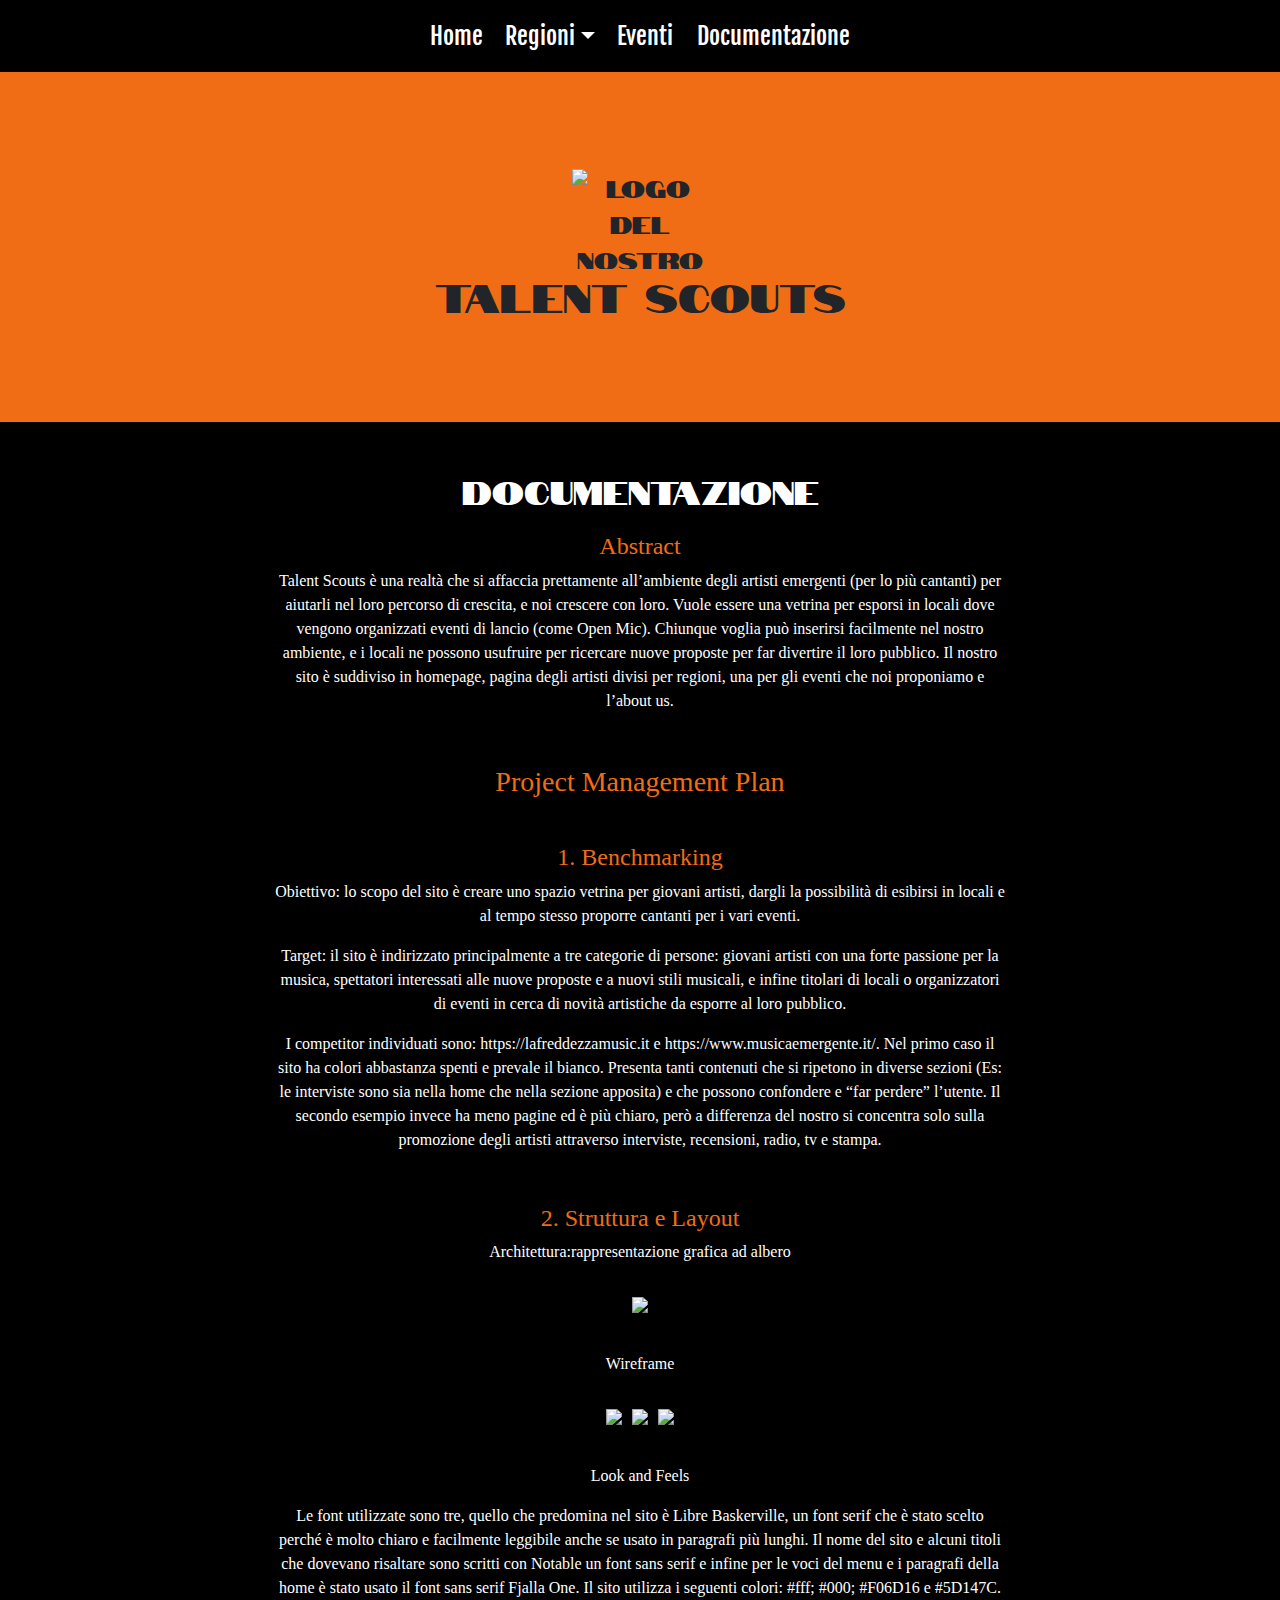
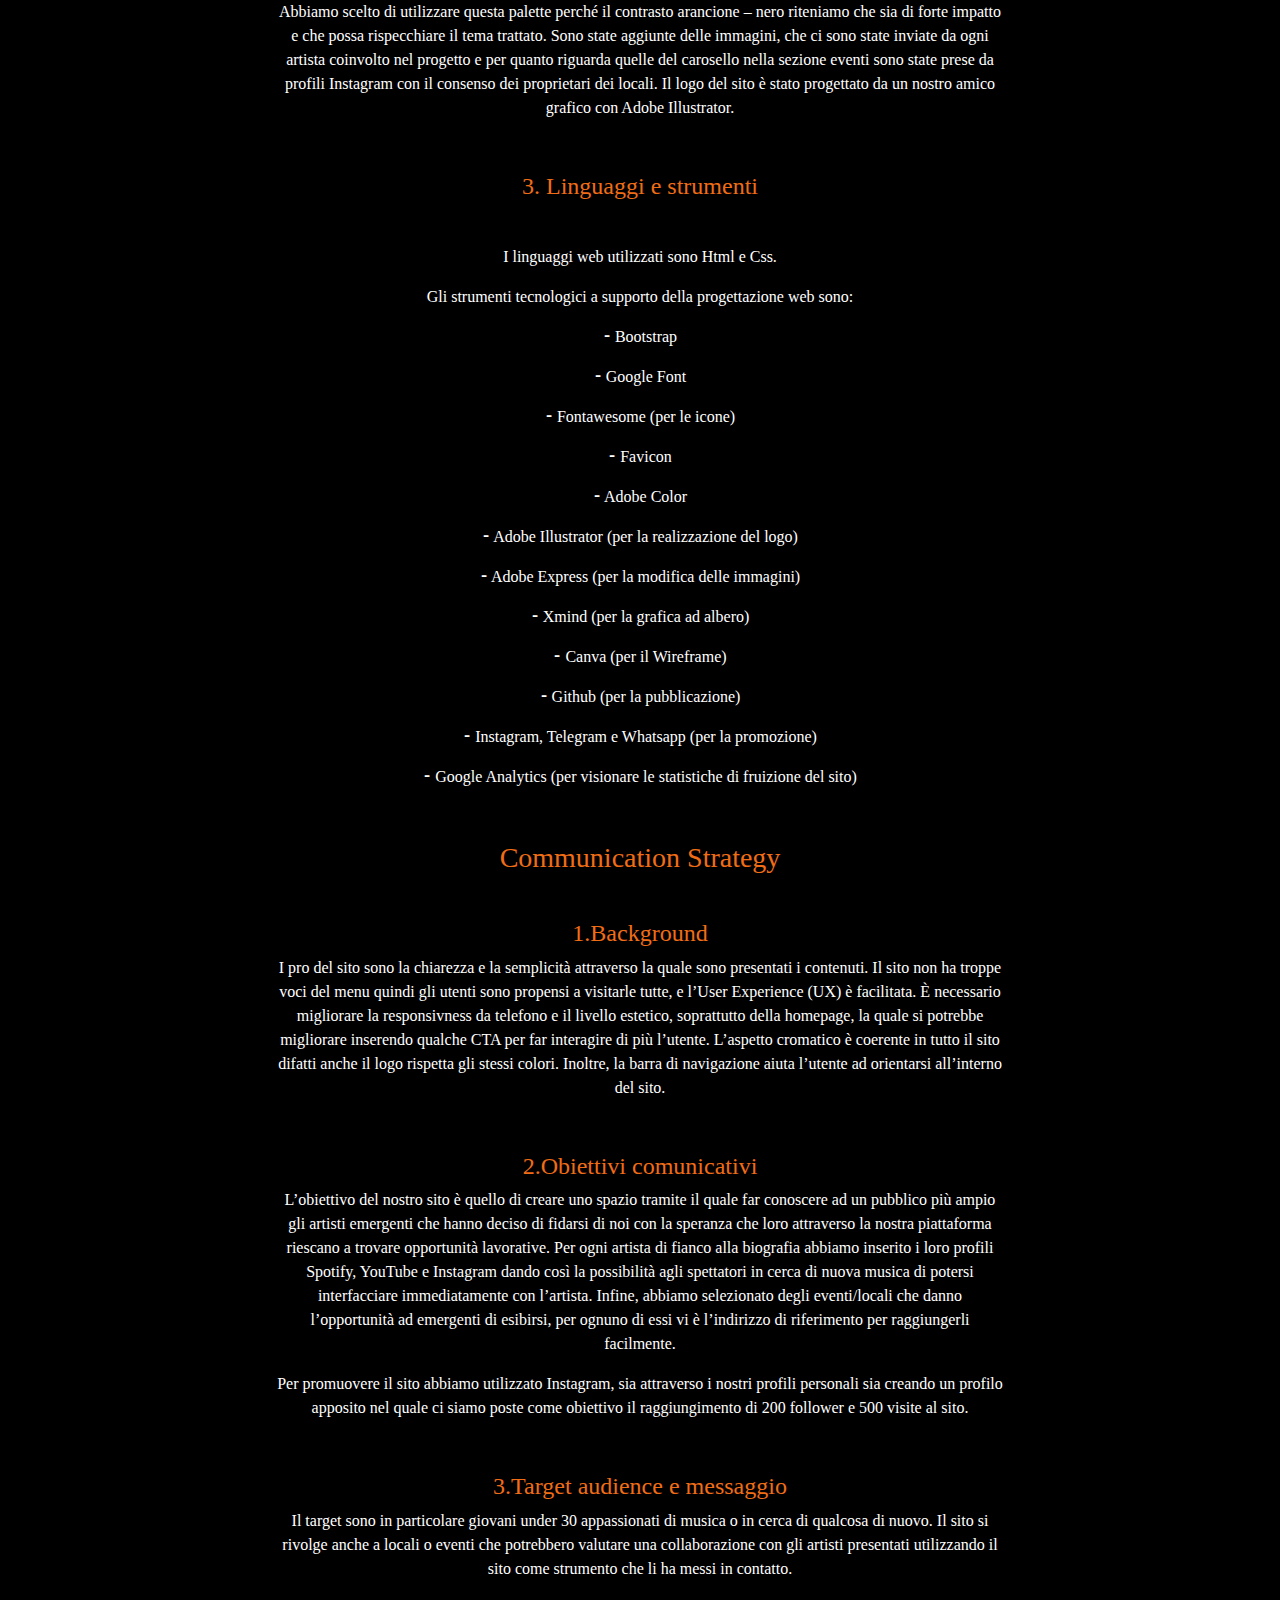
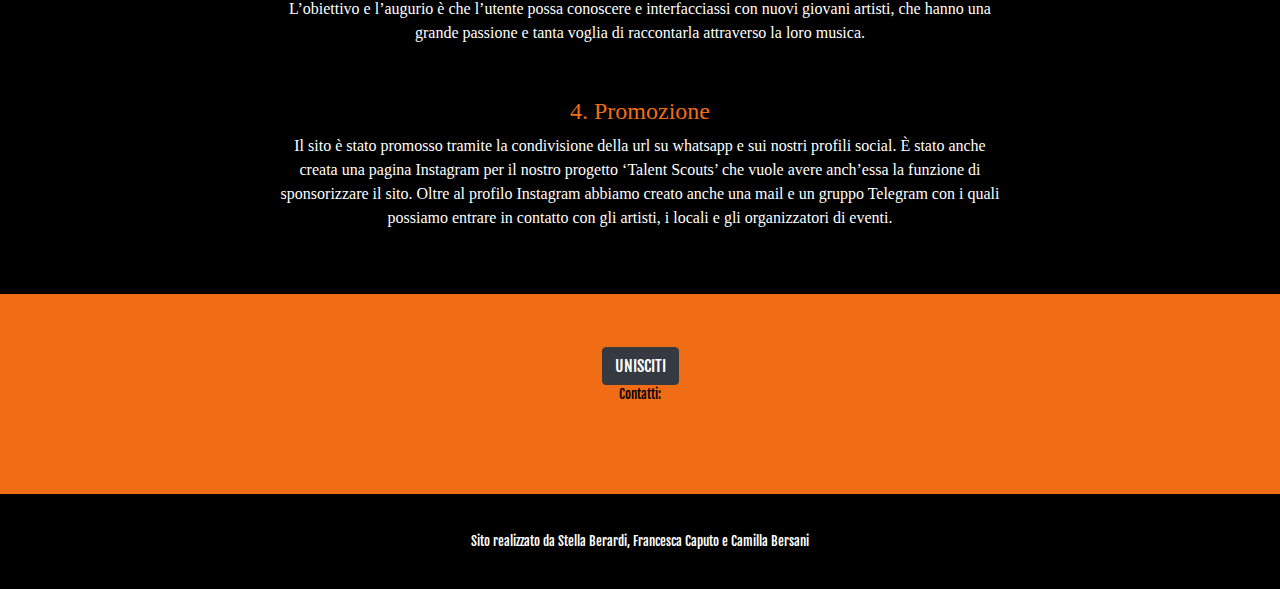
==== aboutus.html @ 68fd79ca "Update aboutus.html" ====
<!DOCTYPE html>
<html>
    <head>
      <link rel="icon" href="imgs/favicon.ico.png" />
      <title>Talent Scouts</title>
      <meta charset="utf-8"> 
      <meta name="viewport" content="width=device-width, initial-scale=1, shrink-to-fit=no">
      <!-- Css -->
      <!-- Bootstrap CSS -->
      <link rel="stylesheet" href="https://stackpath.bootstrapcdn.com/bootstrap/4.3.1/css/bootstrap.min.css">
      <link rel="stylesheet" href=" ">
      <link rel="stylesheet" href="css/style.css">
      <!-- Fonts -->
      <link rel="preconnect" href="https://fonts.googleapis.com">
      <link rel="preconnect" href="https://fonts.gstatic.com" crossorigin>
      <link href="https://fonts.googleapis.com/css2?family=Notable&family=Roboto:ital,wght@1,300&display=swap" rel="stylesheet">
      <link rel="preconnect" href="https://fonts.googleapis.com">
      <link rel="preconnect" href="https://fonts.gstatic.com" crossorigin>
      <link href="https://fonts.googleapis.com/css2?family=Fjalla+One&family=Josefin+Sans&family=Roboto:ital,wght@1,300&display=swap" rel="stylesheet">
      <!-- Script -->
      <!-- jQuery first, then Popper.js, then Bootstrap JS -->
      <script src="https://code.jquery.com/jquery-3.3.1.slim.min.js"></script>
      <script src="https://cdnjs.cloudflare.com/ajax/libs/popper.js/1.14.7/umd/popper.min.js"></script>
      <script src="https://stackpath.bootstrapcdn.com/bootstrap/4.3.1/js/bootstrap.min.js"></script>
      <script src="https://kit.fontawesome.com/67dd6bf9c8.js" crossorigin="anonymous"></script> 
      <!-- Google tag (gtag.js) -->
      <script async src="https://www.googletagmanager.com/gtag/js?id=G-CB4ZQS1PWG"></script>
      <script>
      window.dataLayer = window.dataLayer || [];
      function gtag(){dataLayer.push(arguments);}
      gtag('js', new Date());
      gtag('config', 'G-CB4ZQS1PWG');
      </script>
    </head>

    <body>
                
            <nav class="navbar navbar-expand-lg navbar-dark">
                <button class="navbar-toggler" type="button" data-toggle="collapse" data-target="#navbarSupportedContent" aria-controls="navbarSupportedContent" aria-expanded="false" aria-label="Toggle navigation">
                    <span class="navbar-toggler-icon"></span>
                </button>                            
                <div class="collapse navbar-collapse" id="navbarSupportedContent">
                    <ul class="navbar-nav justify-content-center">
                        <li><a class="whitelink nounderline" href="index.html">Home</a></li>
                        <li class="nav-item dropdown">
                            <a class="nav-link dropdown-toggle whitelink nounderline" href="#" id="navbarDropdown" role="button" data-toggle="dropdown" aria-haspopup="true" aria-expanded="false">Regioni</a>
                            <div class="dropdown-menu custom-dropdown" aria-labelledby="navbarDropdown">
                                <a class="dropdown-item whitelink nounderline" href="trentino.html">Trentino</a>
                                <a class="dropdown-item whitelink nounderline" href="veneto.html">Veneto</a>
                                <a class="dropdown-item whitelink nounderline" href="lombardia.html">Lombardia</a>
                                <a class="dropdown-item whitelink nounderline" href="emiliaromagna.html">Emilia Romagna</a>
                            </div>
                        </li>
                        <li><a class="whitelink nounderline" href="eventi.html">Eventi</a></li>
                        <li><a class="whitelink nounderline" href="aboutus.html">Documentazione</a></li>
                    </ul>
                    </div>
            </nav><!-- /fine menu navigazione-->
            
            <header>
            <div class="container">
                <div class="row d-flex justify-content-center">
                    <div class="col-md-6">
                        <div class="logo">
                            <img id="logo" class="img-fluid" src="imgs/logo.png" alt="logo del nostro sito">
                            <h1>Talent Scouts</h1>
                            <div class="stereo-buttons">
                                <i class="fa-solid fa-backward-step"></i>
                                <i class="fa-solid fa-play"></i>
                                <i class="fa-solid fa-forward-step"></i>
                            </div>
                        </div>     
                    </div>
                </div>
            </div>
            
        </header>
  
        <div class="container mt-5">
          <div class="row">
            <div class="col-md-12 regione">
              <h2 class="text-center">DOCUMENTAZIONE</h2>
            </div>
          </div>
        </div>

        <section class="mt-3 mb-5">
            <div class="container">
                <div class="row justify-content-center">
                    <div class="col-md-8">
                        <div class="content-text">
                        <h4>Abstract</h4>
                        <p>Talent Scouts è una realtà che si affaccia prettamente all’ambiente degli artisti emergenti (per lo più cantanti) 
                        per aiutarli nel loro percorso di crescita, e noi crescere con loro. Vuole essere una vetrina per esporsi in locali 
                        dove vengono organizzati eventi di lancio (come Open Mic). Chiunque voglia può inserirsi facilmente nel nostro ambiente,
                        e i locali ne possono usufruire per ricercare nuove proposte per far divertire il loro pubblico. 
                        Il nostro sito è suddiviso in homepage, pagina degli artisti divisi per regioni, 
                        una per gli eventi che noi proponiamo e l’about us.</p>
                        <br>
                        <h3>Project Management Plan</h3>
        <br>
        <h4>1. Benchmarking</h4>
        <p>Obiettivo: lo scopo del sito è creare uno spazio vetrina per giovani artisti, dargli la possibilità di esibirsi in locali e al tempo stesso proporre cantanti per i vari eventi. </p>
        <p>Target: il sito è indirizzato principalmente a tre categorie di persone: giovani artisti con una forte passione per la musica, spettatori interessati alle nuove proposte e a nuovi stili musicali, e infine titolari di locali o organizzatori di eventi in cerca di novità artistiche da esporre al loro pubblico. </p>
        <p>I competitor individuati sono: https://lafreddezzamusic.it e https://www.musicaemergente.it/. Nel primo caso il sito ha colori abbastanza spenti e prevale il bianco. Presenta tanti contenuti che si ripetono in diverse sezioni (Es: le interviste sono sia nella home che nella sezione apposita) e che possono confondere e “far perdere” l’utente. Il secondo esempio invece ha meno pagine ed è più chiaro, però a differenza del nostro si concentra solo sulla promozione degli artisti attraverso interviste, recensioni, radio, tv e stampa.</p>
        <br>
        <h4>2. Struttura e Layout</h4>
        <p>Architettura:rappresentazione grafica ad albero </p>
        <div><img id="struttura" src="imgs/struttura.jpg"></div>
        <br>
        <p>Wireframe</p>
        <div> <img id="strutturahome" src="imgs/1.jpg"> <img id="strutturaregioni" src="imgs/Regioni.jpg"> <img id="strutturaeventi" src="imgs/Eventi.jpg"></div>
        <br>
        <p>Look and Feels</p>
        <p>Le font utilizzate sono tre, quello che predomina nel sito è Libre Baskerville, un font serif che è stato scelto perché è molto chiaro e facilmente leggibile anche se usato in paragrafi più lunghi. Il nome del sito e alcuni titoli che dovevano risaltare sono scritti con Notable un font sans serif e infine per le voci del menu e i paragrafi della home è stato usato il font sans serif Fjalla One. 
            Il sito utilizza i seguenti colori: #fff; #000; #F06D16 e #5D147C. Abbiamo scelto di utilizzare questa palette perché il contrasto arancione – nero riteniamo che sia di forte impatto e che possa rispecchiare il tema trattato. 
            Sono state aggiunte delle immagini, che ci sono state inviate da ogni artista coinvolto nel progetto e per quanto riguarda quelle del carosello nella sezione eventi sono state prese da profili Instagram con il consenso dei proprietari dei locali. 
            Il logo del sito è stato progettato da un nostro amico grafico con Adobe Illustrator.  </p>
        <br>
        <h4>3. Linguaggi e strumenti </h4>
        <br>
        <p>I linguaggi web utilizzati sono Html e Css.</p>
        <p> Gli strumenti tecnologici a supporto della progettazione web sono:</p>
        <p> ⁃	Bootstrap</p>
        <p> ⁃	Google Font</p>
        <p> ⁃	Fontawesome (per le icone)</p>
        <p> ⁃	Favicon </p>
        <p> ⁃	Adobe Color</p>
        <p> ⁃	Adobe Illustrator (per la realizzazione del logo)</p>
        <p> ⁃	Adobe Express (per la modifica delle immagini)</p>
        <p> ⁃	Xmind (per la grafica ad albero)</p>
        <p> ⁃	Canva (per il Wireframe)</p>
        <p> ⁃	Github (per la pubblicazione)</p>
        <p> ⁃	Instagram, Telegram e Whatsapp (per la promozione) </p>
        <p> ⁃	Google Analytics (per visionare le statistiche di fruizione del sito)</p>
        <br>
        <h3>Communication Strategy</h3>
        <br>
        <h4>1.Background</h4>
        <p>I pro del sito sono la chiarezza e la semplicità attraverso la quale sono presentati i contenuti. Il sito non ha troppe voci del menu quindi gli utenti sono propensi a visitarle tutte, e l’User Experience (UX) è facilitata. È necessario migliorare la responsivness da telefono e il livello estetico, soprattutto della homepage, la quale si potrebbe migliorare inserendo qualche CTA per far interagire di più l’utente.
            L’aspetto cromatico è coerente in tutto il sito difatti anche il logo rispetta gli stessi colori. Inoltre, la barra di navigazione aiuta l’utente ad orientarsi all’interno del sito. </p>
        <br>
        <h4>2.Obiettivi comunicativi</h4>
        <p>L’obiettivo del nostro sito è quello di creare uno spazio tramite il quale far conoscere ad un pubblico più ampio gli artisti emergenti che hanno deciso di fidarsi di noi con la speranza che loro attraverso la nostra piattaforma riescano a trovare opportunità lavorative. Per ogni artista di fianco alla biografia abbiamo inserito i loro profili Spotify, YouTube e Instagram dando così la possibilità agli spettatori in cerca di nuova musica di potersi interfacciare immediatamente con l’artista. Infine, abbiamo selezionato degli eventi/locali che danno l’opportunità ad emergenti di esibirsi, per ognuno di essi vi è l’indirizzo di riferimento per raggiungerli facilmente. </p>
        <p>Per promuovere il sito abbiamo utilizzato Instagram, sia attraverso i nostri profili personali sia creando un profilo apposito nel quale ci siamo poste come obiettivo il raggiungimento di 200 follower e 500 visite al sito. </p>
        <br>
        <h4>3.Target audience e messaggio</h4>
        <p>Il target sono in particolare giovani under 30 appassionati di musica o in cerca di qualcosa di nuovo. Il sito si rivolge anche a locali o eventi che potrebbero valutare una collaborazione con gli artisti presentati utilizzando il sito come strumento che li ha messi in contatto.</p>
        <p>L’obiettivo e l’augurio è che l’utente possa conoscere e interfacciassi con nuovi giovani artisti, che hanno una grande passione e tanta voglia di raccontarla attraverso la loro musica. </p>
        <br>
        <h4>4. Promozione</h4>
        <p>Il sito è stato promosso tramite la condivisione della url su whatsapp e sui nostri profili social. È stato anche creata una pagina Instagram per il nostro progetto ‘Talent Scouts’ che vuole avere anch’essa la funzione di sponsorizzare il sito. Oltre al profilo Instagram abbiamo creato anche una mail e un gruppo Telegram con i quali possiamo entrare in contatto con gli artisti, i locali e gli organizzatori di eventi.</p>
                        </div>
                    </div>
                </div>
            </div>
        </section>
        
        <footer>
            <div class="container-fluid">
                <div class="row justify-content-center">
                    <div class="col-md-12 p-0">
                        <div class="footer-info">
                            <button type="button" class="btn btn-dark">UNISCITI</button>
                            <p>Contatti:</p>
                            <div class="social-icons">
                                <a href="https://www.instagram.com/talentscouts.bo/?igshid=NTc4MTIwNjQ2YQ%3D%3D"><i class="fa-brands fa-instagram fa-2xl" style="color: #fff;"></i></a>
                                <a href="https://t.me/+TRa4AikKlnJhN2M0"><i class="fa-brands fa-telegram fa-2xl" style="color: #fff;"></i></a>
                                <a href="mailto:talentscouts@outlook.it"><i class="fa-solid fa-envelope fa-2xl" style="color: #ffffff;"></i>
                            </div>
                        </div>
                    </div>
                </div>
            </div>
            <div class="container-fluid">
                <div class="row justify-content-center">
                    <div class="col-md-6">
                        <div class="copyright">
                            <button type="button" class="bottonenomi">Sito realizzato da Stella Berardi, Francesca Caputo e Camilla Bersani </button>
                        </div>
                    </div>
                </div>
            </div>
          </footer>
          
        </body>
        
    
</html>
---- css/style.css ----
body {
  padding: 0% !important;
  font-family: "Notable", sans-serif !important;
  font-weight: 400;
  font-size: x-large;
  text-align: center;
  background: #000;
}

header {
  height: 350px;
  background-color: #f06d16;
  margin: 0px 0px 0px 0px;
  display: flex;
  justify-content: center;
  align-items: center;
}
.logo {
  width: 100%;
  height: 290px;
  display: flex;
  flex-direction: column;
  justify-content: center;
  align-items: center;
}
#HOMEPAGEfinale {
  height: 600px;
  width: auto;
}
#spotifyplaylist {height: auto; width: 20%;}
#struttura {height: auto; width: 50%;}
#strutturahome {height: auto; width: 45%;}
#strutturaregioni {height: auto; width: 45%;}
#strutturaeventi{height: auto; width: 45%;}
#navbarDropdown {
  color: #ffffff;
}
#navbarDropdown:hover {
  color: #f06d16;
}
#logo {
  height: 100px;
  width: 136px;
}
.regione {
  display: flex;
  justify-content: center;
}
.social-artista {
  width: 100%;
  height: 100%;
  display: flex;
  flex-direction: row;
  justify-content: center;
  align-items: center;
}
.social-artista a {
  margin-right: 20px;
}
.lista-artisti {
  margin-bottom: 50px;
}
.lista-artisti .singolo-artista {
  width: 1440px;
  max-width: 100%;
  margin: auto;
}
#masaaki,
#Disa,
#Wacho,
#babyfacesucco,
#frero,
#Mira,
#Rose,
#Salwa,
#Giovie,
#Antonio,
#Taizal,
#Taizal,
#Myron,
#Nhio,
#Michael,
#lynx,
#gess {
  height: auto;
}

h2 {
  font-family: "Notable";
  color: #fff;
  float: left;
}

nav {
  background-color: #000;
}
nav ul {
  list-style: none;
  margin: 0 auto;
  padding: 0;
  width: 100%;
  max-width: 1200px;
}
nav ul li {
  display: inline-block;
  font-family: "Fjalla one", sans-serif !important;
  color: #fff;
}
nav ul ul {
  display: none;
  position: absolute;
  top: 90%;
  left: 50;
  width: 20%;
}
nav ul li:hover ul {
  display: block;
}
nav ul li li {
  position: relative;
  float: none;
  width: 100%;
  border: none;
}
nav ul li a {
  display: block;
  text-decoration: none;
  color: #000;
  padding: 15px 25px;
  font: 1.2em;
  box-sizing: border-box;
  border-right: solid 2px #000;
  border-left: solid 2px #000;
}
nav ul ul li a {
  font-size: "Fjalla one";
  border-bottom: solid 2px #000;
}
nav ul ul li:first-child a {
  border-top: solid 2px #000;
}
nav ul li a:hover {
  background: #000 !important;
  color: #f06d16;
  text-decoration: none;
  transition: 0.5s;
  -webkit-transition: 0.5s;
  -moz-transition: 0.5s;
  -ms-transition: 0.5s;
  -o-transition: 0.5s;
}
.nounderline {
  text-decoration: none;
  padding: 10px 10px 10px 10px;
}
.whitelink {
  color: #fff;
}
.custom-dropdown,
.custom-dropdown:hover,
.custom-dropdown:visited {
  background-color: #000 !important;
}
.custom-dropdown .dropdown-item:hover {
  color: #f06d16;
}
.carousel-eventi {
  text-align: center;
  width: 100%;
  max-width: 100%;
  margin-top: 35px;
  margin-bottom: 75px;
}
.content-text p {
  font-family: 'Libre Baskerville';
  font-size: 16px;
  color: #ffffff;
}
.content-text h3,
.content-text h4 {
  font-family: 'Libre Baskerville';
  color: #f06d16;
}
.footer-info {
  background-color: #f06d16;
  height: 200px;
  margin: 0px 0px 0px 0px;
  color: #000;
  font-family: "Fjalla one", sans-serif;
  font-size: small;
  display:flex;
  flex-direction: column;
  justify-content: center;
  align-items: center;
  align-items: center;
}
.social-icons a {
  margin-right: 15px;
}
.bottonenomi {
  font-family: "Fjalla one", sans-serif;
  font-size: small;
  background-color: #000;
  color: #fff;
  border: none;
  margin: 6%;
}
@media screen and (max-width: 767px) {
  .content {
    height: 350px;
  }
  .carousel-caption h4 {
    font-size: 18px;
  }
  .carousel-caption p {
    font-size:16px;
  }
  #HOMEPAGEfinale {
    width: 100%;
    height: 350px;
    object-fit: contain;
    object-position: center;
  }
  .lista-artisti {
    margin-bottom: 85px;
  }
  .singolo-artista {
    margin-bottom: 25px;
  }
  .singolo-artista:nth-child(even) .row {
    flex-direction: column-reverse;
  }
  .social-artista a i {
    font-size: 1em !important;
  }

}
@media screen and (max-width: 991px) {
  .navbar-toggler {
    border-color: #ffffff !important;
  }
    .navbar-dark .navbar-toggler-icon {
      background-image: url("data:image/svg+xml,%3csvg viewBox='0 0 30 30' xmlns='http://www.w3.org/2000/svg'%3e%3cpath stroke='rgba(255, 255, 255, 1)' stroke-width='2' stroke-linecap='round' stroke-miterlimit='10' d='M4 7h22M4 15h22M4 23h22'/%3e%3c/svg%3e");
  }
  .dropdown-item {
    text-align: center;
  }
}
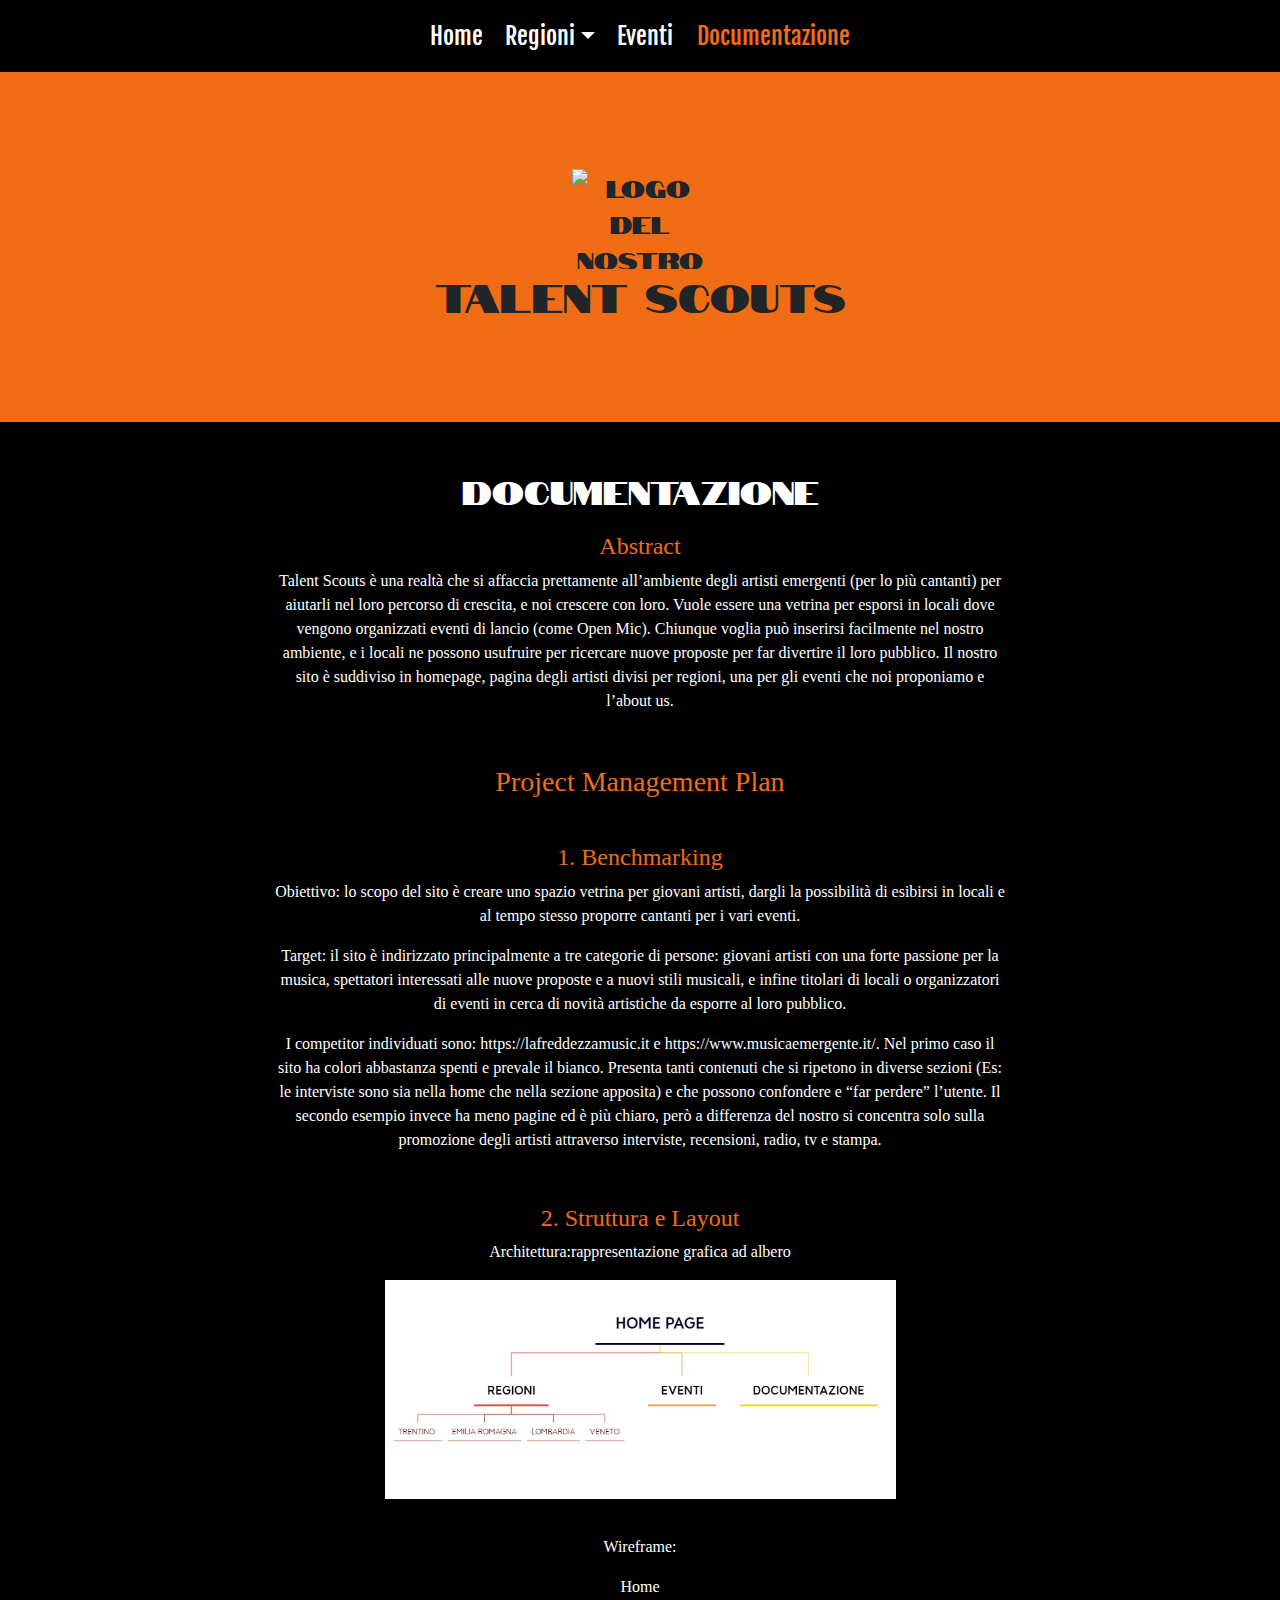
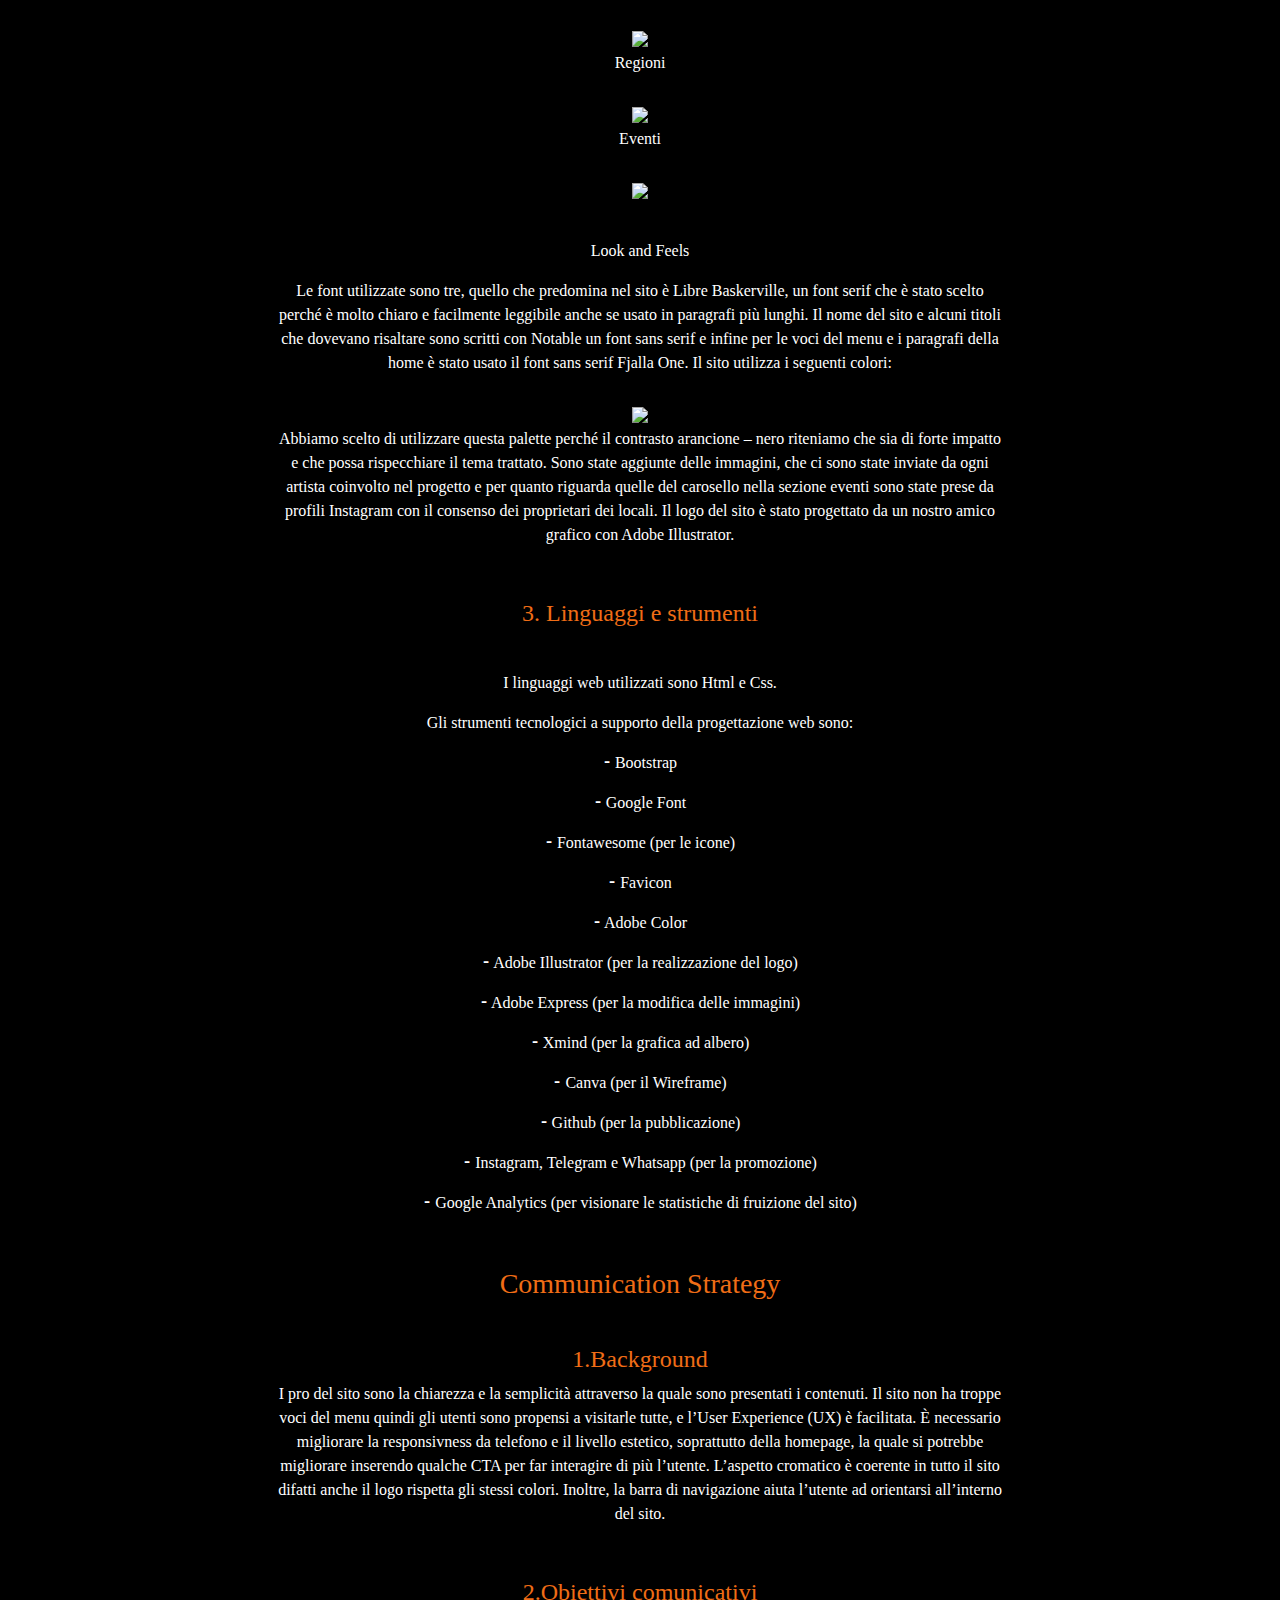
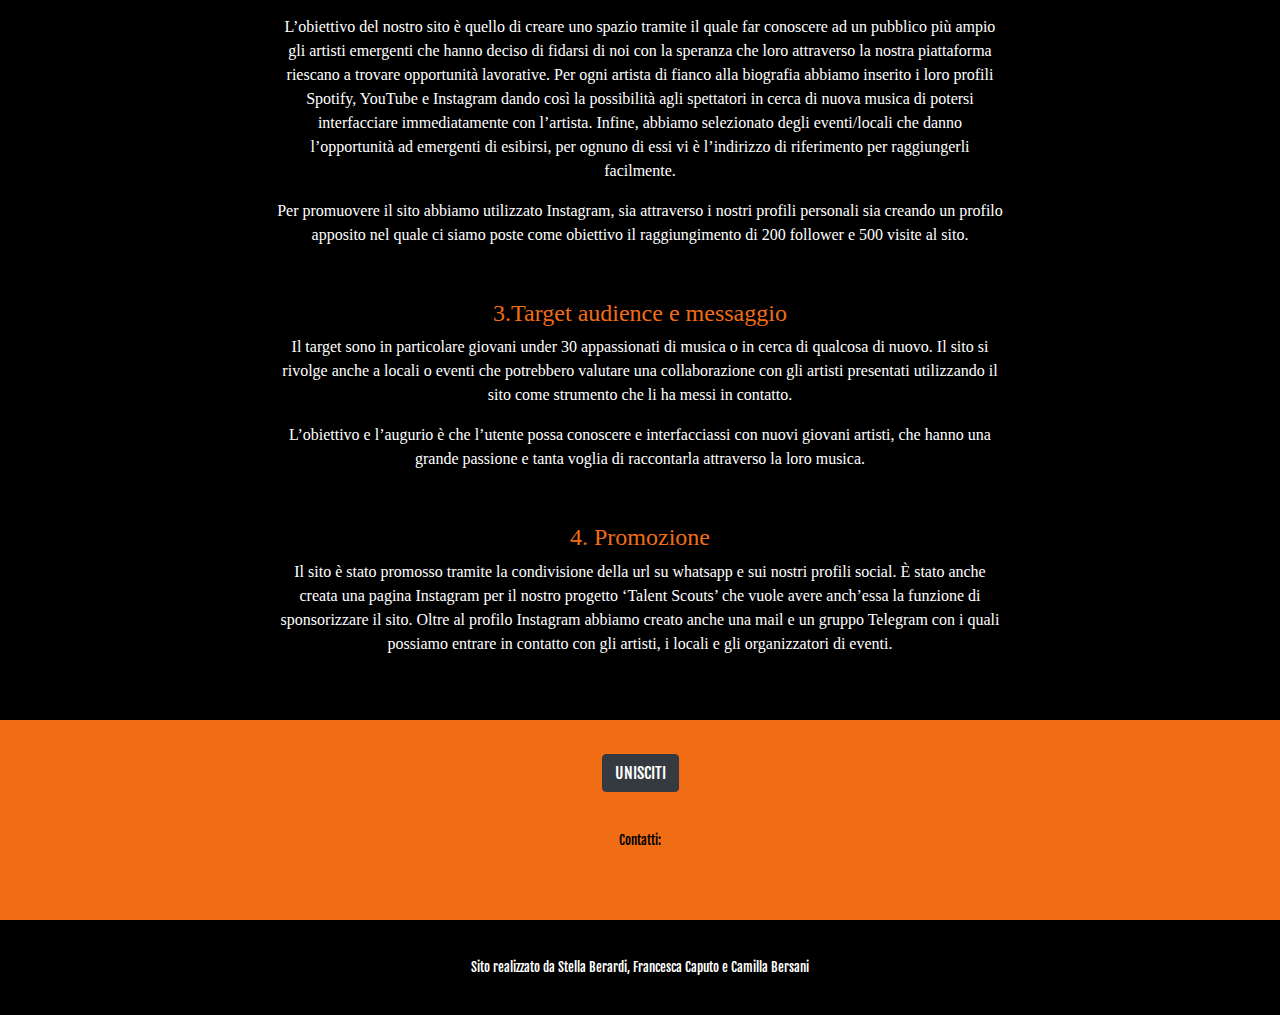
==== commit d2cf4d12: "Update aboutus.html" ====
--- a/aboutus.html
+++ b/aboutus.html
@@ -52,7 +52,7 @@
                             </div>
                         </li>
                         <li><a class="whitelink nounderline" href="eventi.html">Eventi</a></li>
-                        <li><a class="whitelink nounderline" href="aboutus.html">Documentazione</a></li>
+                        <li><a class="active nounderline" href="aboutus.html">Documentazione</a></li>
                     </ul>
                     </div>
             </nav><!-- /fine menu navigazione-->
@@ -106,14 +106,25 @@
         <br>
         <h4>2. Struttura e Layout</h4>
         <p>Architettura:rappresentazione grafica ad albero </p>
-        <div><img id="struttura" src="imgs/struttura.jpg"></div>
-        <br>
-        <p>Wireframe</p>
-        <div> <img id="strutturahome" src="imgs/1.jpg"> <img id="strutturaregioni" src="imgs/Regioni.jpg"> <img id="strutturaeventi" src="imgs/Eventi.jpg"></div>
+        <div><img id="struttura" src="imgs/struttura.jpeg"></div>
+        <br>
+        <p>Wireframe:</p>
+        <div> 
+            <p>Home</p>
+            <img id="strutturahome" src="imgs/1.jpg"> 
+            <br>
+            <p>Regioni</p>
+            <img id="strutturaregioni" src="imgs/Regioni.jpg"> 
+            <br>
+            <p>Eventi</p>
+            <img id="strutturaeventi" src="imgs/Eventi.jpg">
+        </div>
         <br>
         <p>Look and Feels</p>
         <p>Le font utilizzate sono tre, quello che predomina nel sito è Libre Baskerville, un font serif che è stato scelto perché è molto chiaro e facilmente leggibile anche se usato in paragrafi più lunghi. Il nome del sito e alcuni titoli che dovevano risaltare sono scritti con Notable un font sans serif e infine per le voci del menu e i paragrafi della home è stato usato il font sans serif Fjalla One. 
-            Il sito utilizza i seguenti colori: #fff; #000; #F06D16 e #5D147C. Abbiamo scelto di utilizzare questa palette perché il contrasto arancione – nero riteniamo che sia di forte impatto e che possa rispecchiare il tema trattato. 
+            Il sito utilizza i seguenti colori: </p>
+        <img id="palette" src="imgs/palette.png">
+        <p> Abbiamo scelto di utilizzare questa palette perché il contrasto arancione – nero riteniamo che sia di forte impatto e che possa rispecchiare il tema trattato. 
             Sono state aggiunte delle immagini, che ci sono state inviate da ogni artista coinvolto nel progetto e per quanto riguarda quelle del carosello nella sezione eventi sono state prese da profili Instagram con il consenso dei proprietari dei locali. 
             Il logo del sito è stato progettato da un nostro amico grafico con Adobe Illustrator.  </p>
         <br>
@@ -162,6 +173,8 @@
                     <div class="col-md-12 p-0">
                         <div class="footer-info">
                             <button type="button" class="btn btn-dark">UNISCITI</button>
+                            <br>
+                            <br>
                             <p>Contatti:</p>
                             <div class="social-icons">
                                 <a href="https://www.instagram.com/talentscouts.bo/?igshid=NTc4MTIwNjQ2YQ%3D%3D"><i class="fa-brands fa-instagram fa-2xl" style="color: #fff;"></i></a>
--- a/css/style.css
+++ b/css/style.css
@@ -23,15 +23,18 @@
   justify-content: center;
   align-items: center;
 }
+.active {
+  color: #f06d16;
+}
 #HOMEPAGEfinale {
   height: 600px;
   width: auto;
 }
 #spotifyplaylist {height: auto; width: 20%;}
-#struttura {height: auto; width: 50%;}
-#strutturahome {height: auto; width: 45%;}
-#strutturaregioni {height: auto; width: 45%;}
-#strutturaeventi{height: auto; width: 45%;}
+#struttura {height: auto; width: 70%;}
+#strutturahome {height: auto; width: 50%;}
+#strutturaregioni {height: auto; width: 50%;}
+#strutturaeventi{height: auto; width: 50%;}
 #navbarDropdown {
   color: #ffffff;
 }
@@ -90,7 +93,7 @@
   color: #fff;
   float: left;
 }
-
+h4 {color: #f06d16}
 nav {
   background-color: #000;
 }
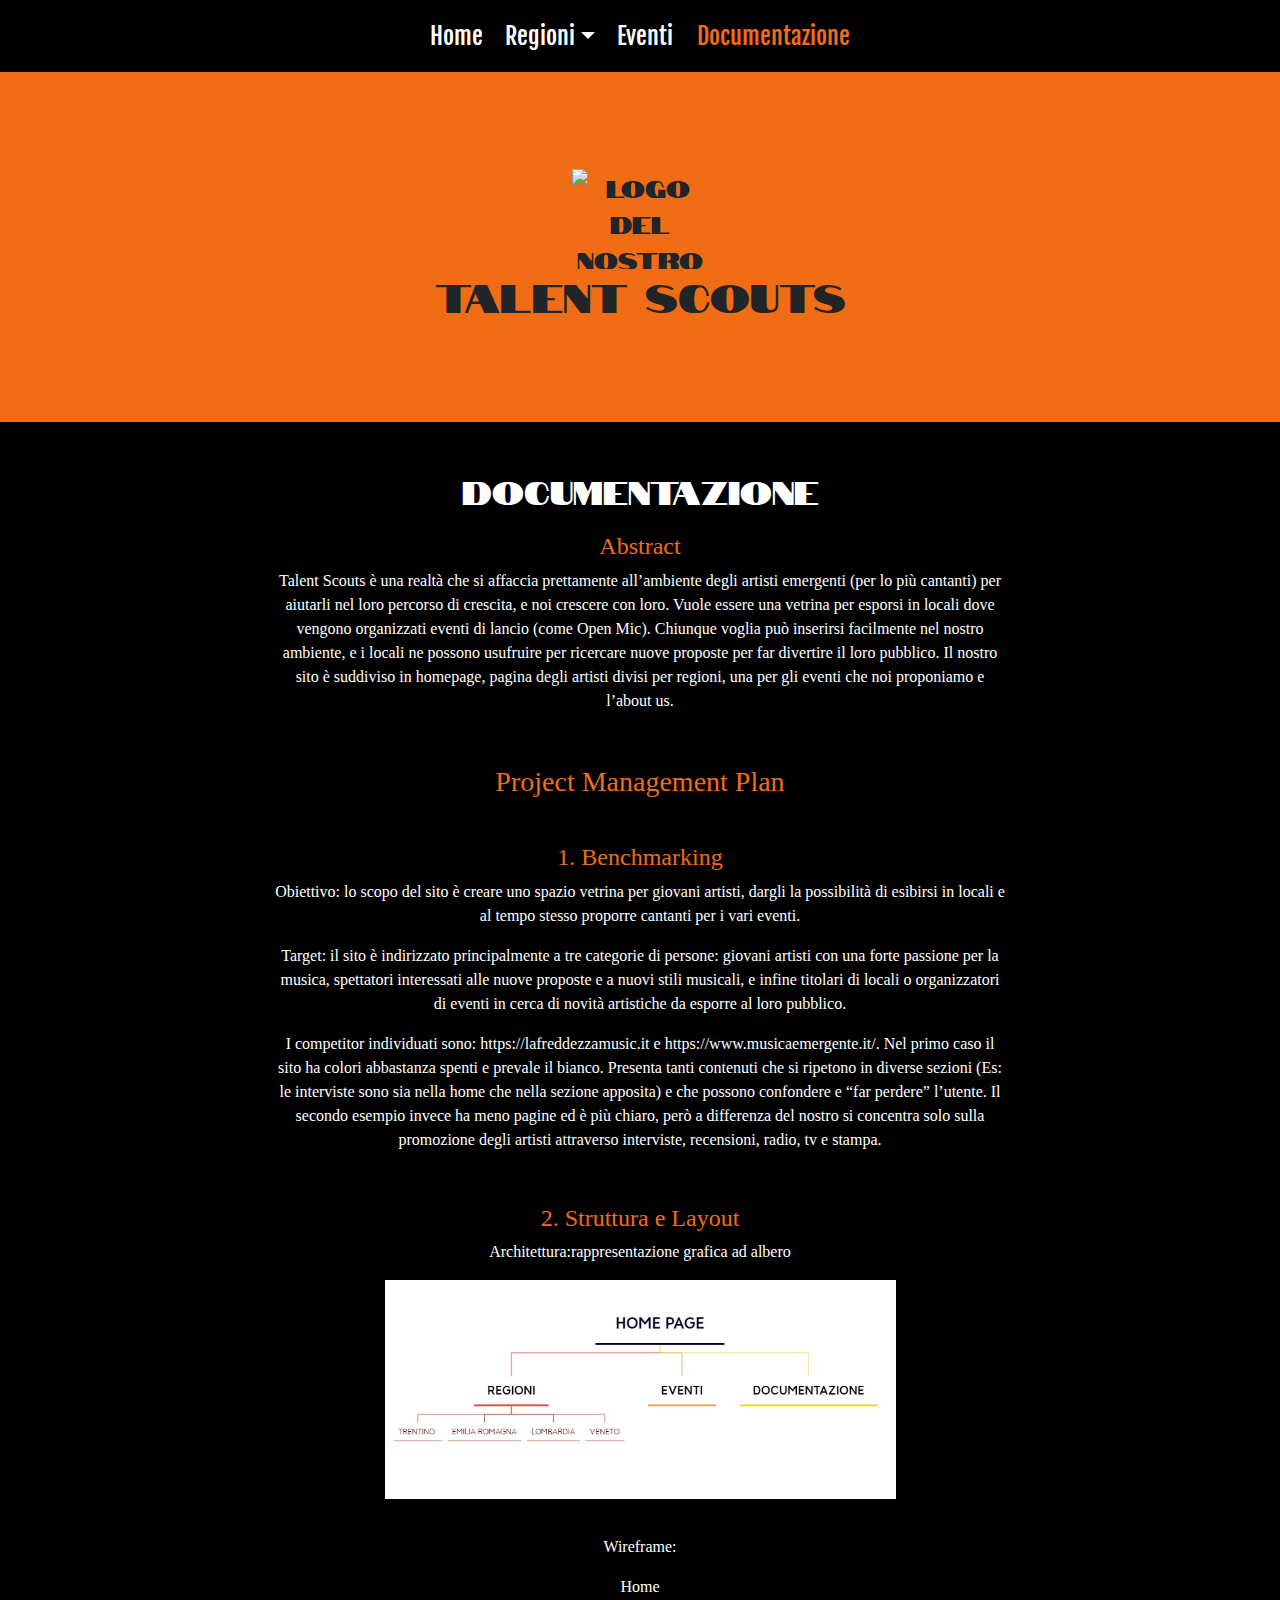
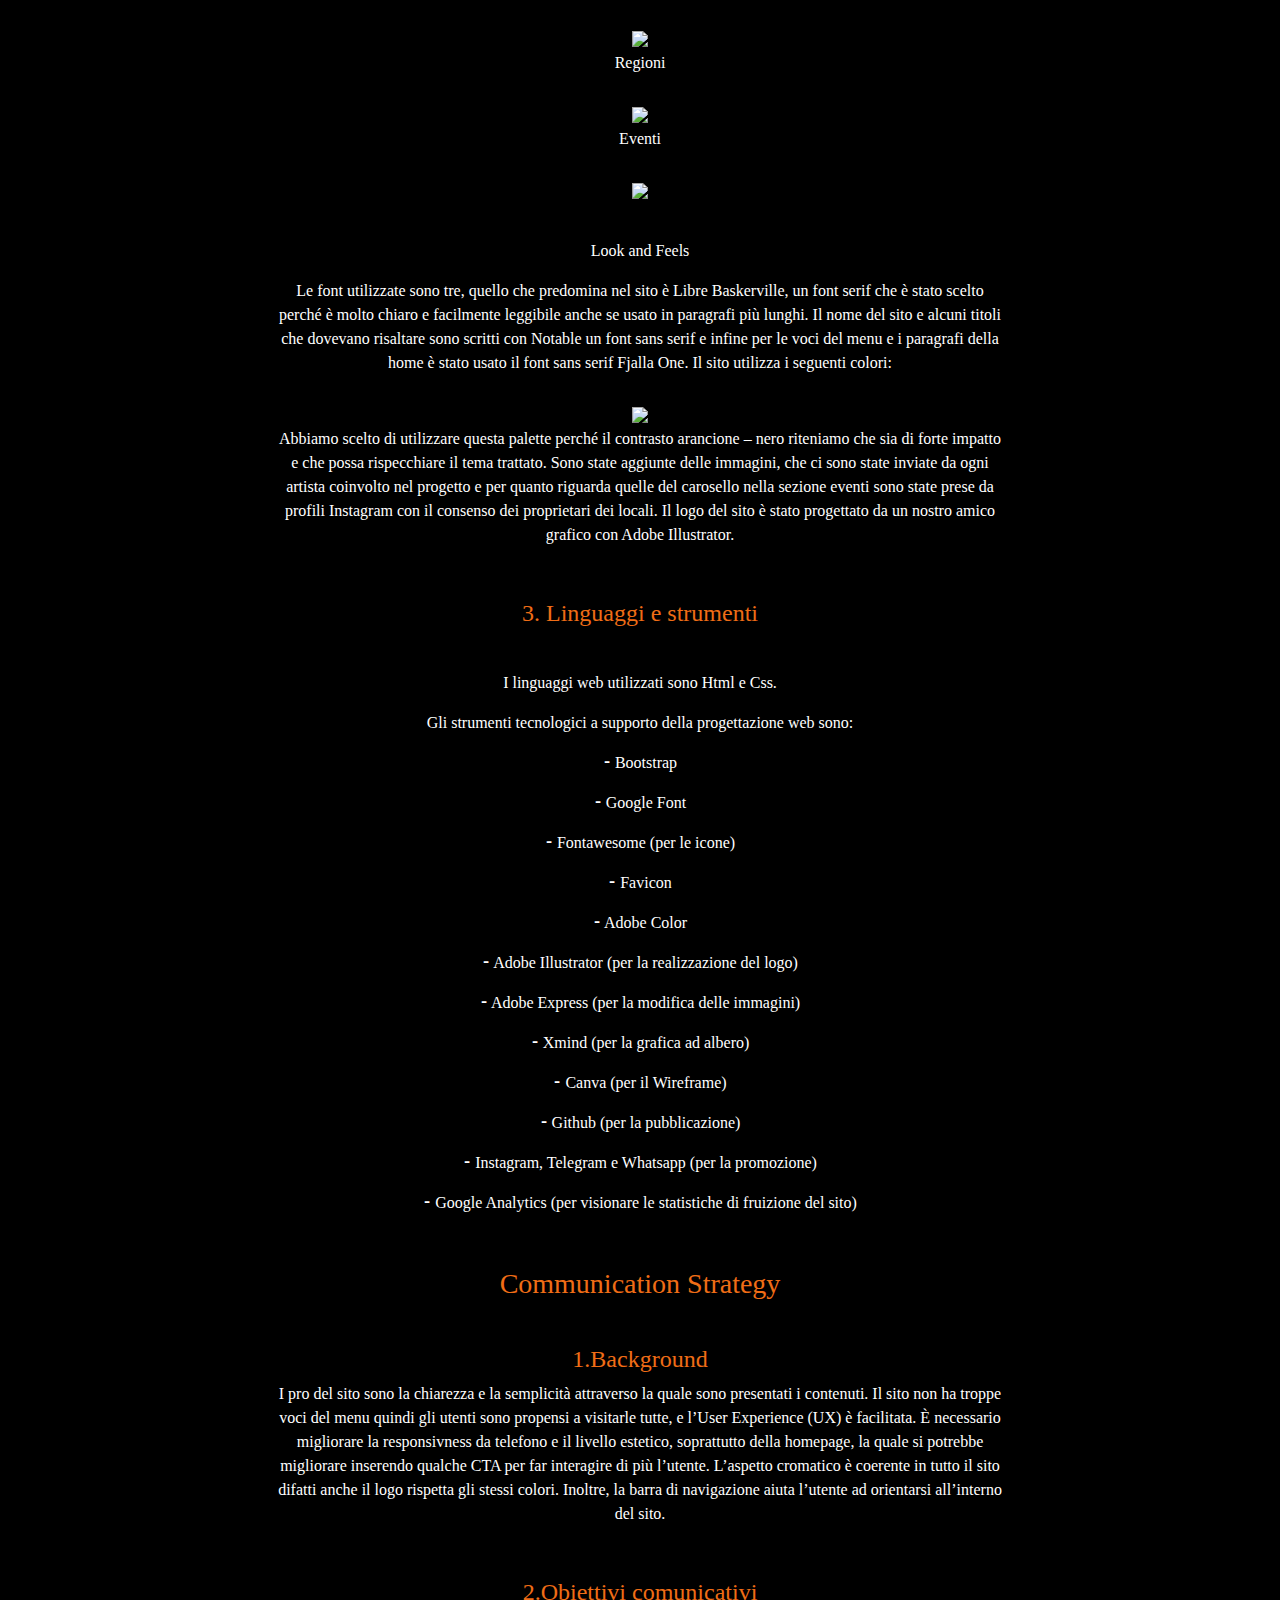
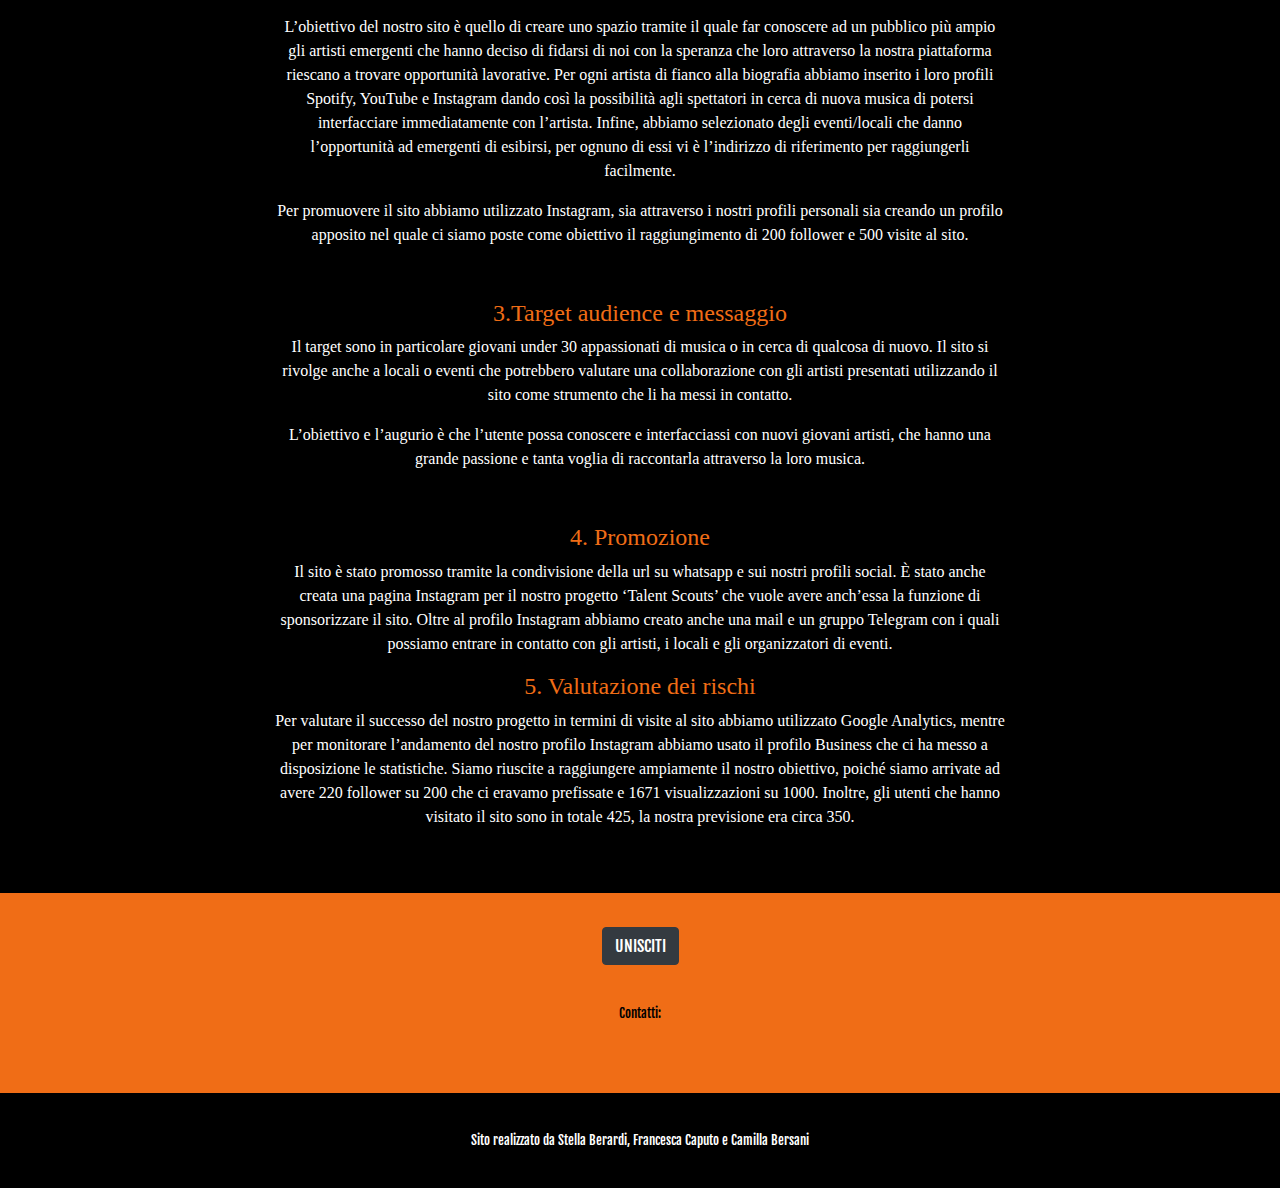
==== commit 33e8ea03: "Update aboutus.html" ====
--- a/aboutus.html
+++ b/aboutus.html
@@ -161,6 +161,8 @@
         <br>
         <h4>4. Promozione</h4>
         <p>Il sito è stato promosso tramite la condivisione della url su whatsapp e sui nostri profili social. È stato anche creata una pagina Instagram per il nostro progetto ‘Talent Scouts’ che vuole avere anch’essa la funzione di sponsorizzare il sito. Oltre al profilo Instagram abbiamo creato anche una mail e un gruppo Telegram con i quali possiamo entrare in contatto con gli artisti, i locali e gli organizzatori di eventi.</p>
+        <h4>5. Valutazione dei rischi</h4>
+        <p> Per valutare il successo del nostro progetto in termini di visite al sito abbiamo utilizzato Google Analytics, mentre per monitorare l’andamento del nostro profilo Instagram abbiamo usato il profilo Business che ci ha messo a disposizione le statistiche. Siamo riuscite a raggiungere ampiamente il nostro obiettivo, poiché siamo arrivate ad avere 220 follower su 200 che ci eravamo prefissate e 1671 visualizzazioni su 1000. Inoltre, gli utenti che hanno visitato il sito sono in totale 425, la nostra previsione era circa 350.</p>
                         </div>
                     </div>
                 </div>
--- a/css/style.css
+++ b/css/style.css
@@ -31,6 +31,7 @@
   width: auto;
 }
 #spotifyplaylist {height: auto; width: 20%;}
+#palette {height:auto; width:30%;}
 #struttura {height: auto; width: 70%;}
 #strutturahome {height: auto; width: 50%;}
 #strutturaregioni {height: auto; width: 50%;}
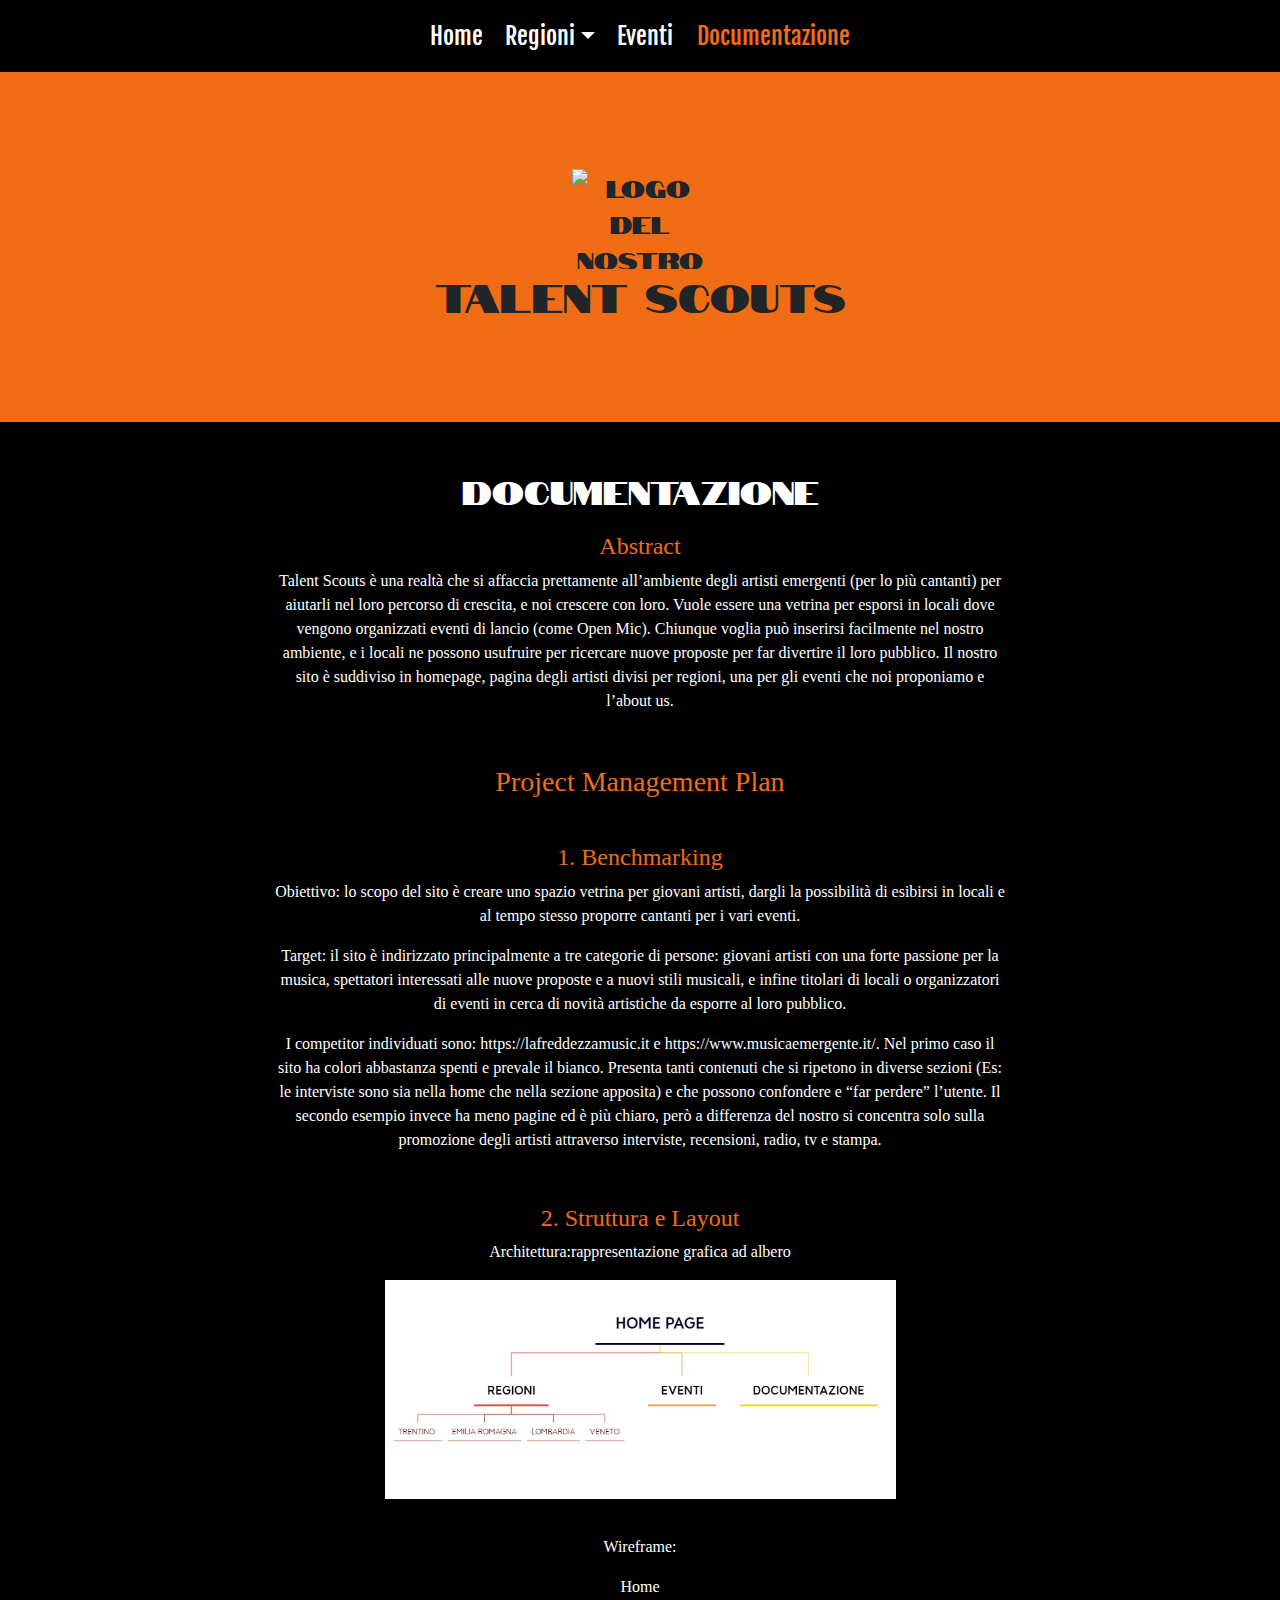
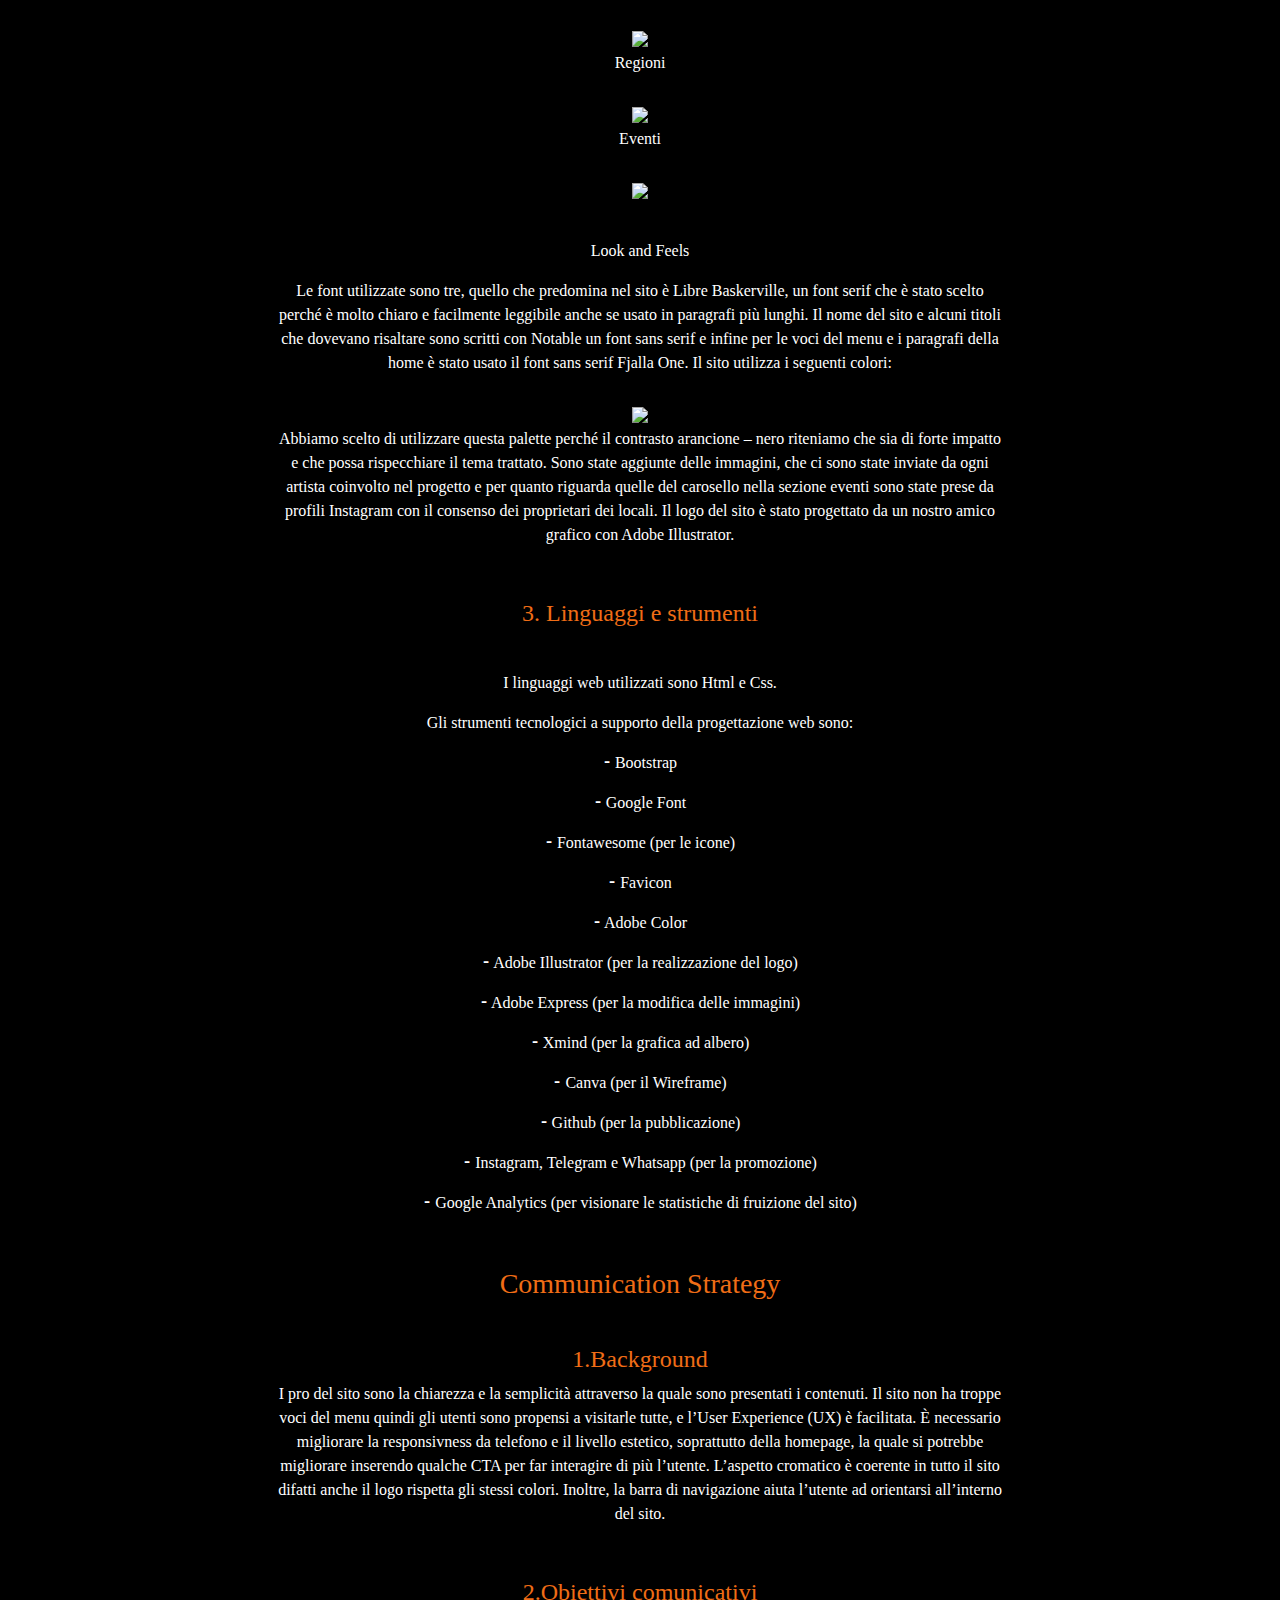
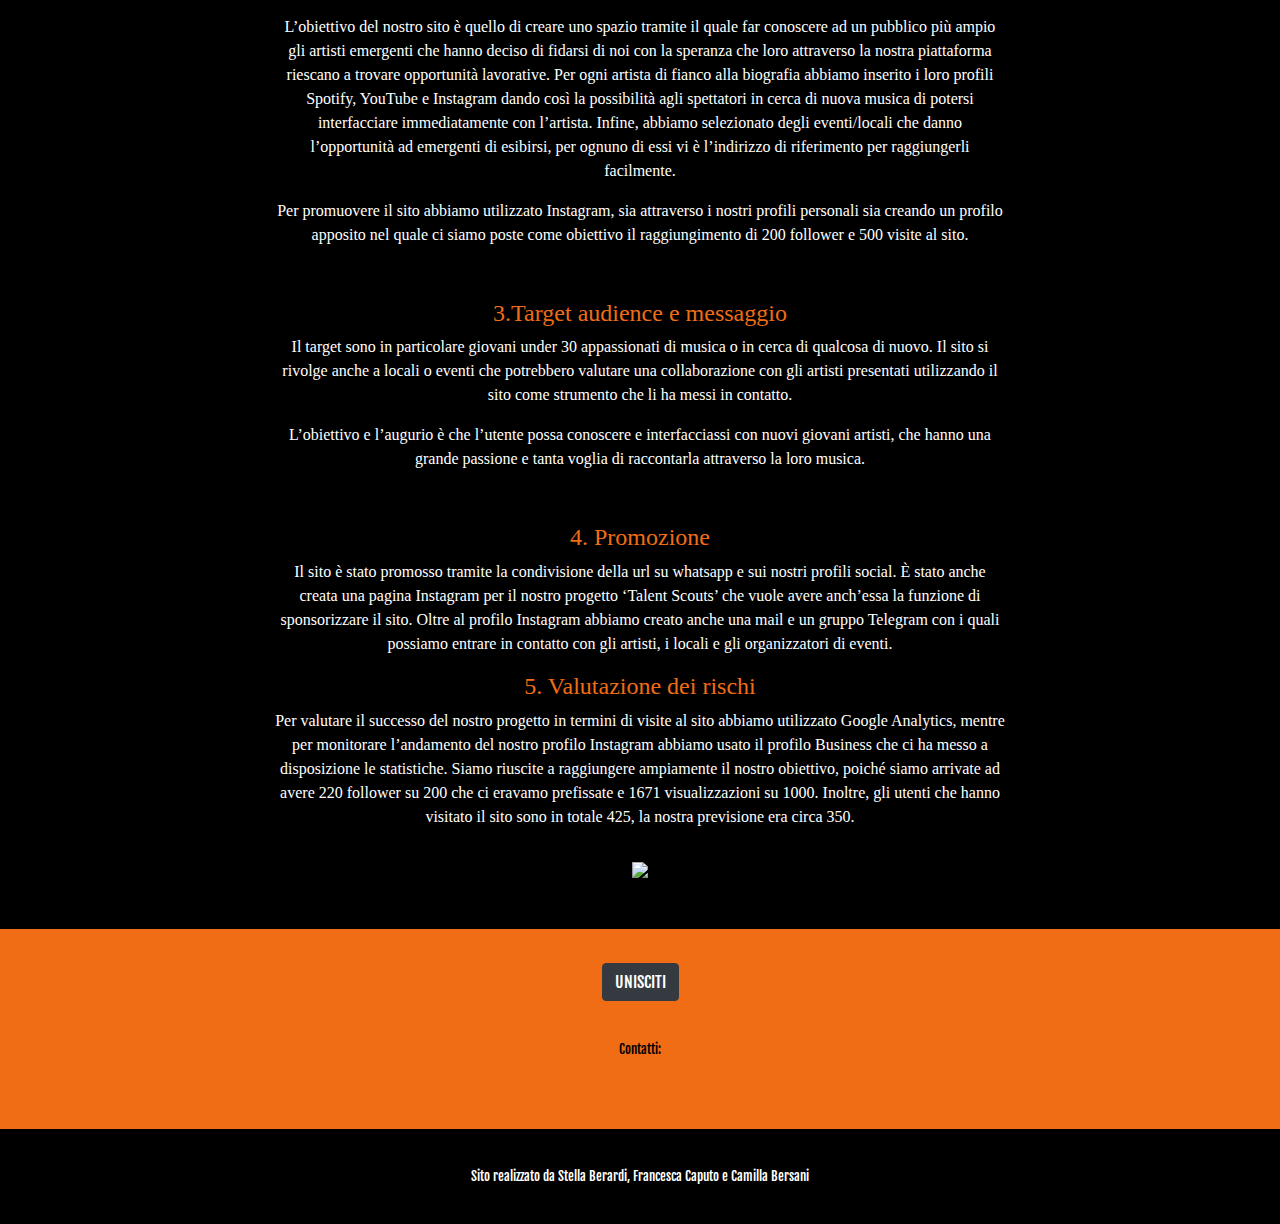
==== commit 35ea20c3: "Update aboutus.html" ====
--- a/aboutus.html
+++ b/aboutus.html
@@ -163,6 +163,8 @@
         <p>Il sito è stato promosso tramite la condivisione della url su whatsapp e sui nostri profili social. È stato anche creata una pagina Instagram per il nostro progetto ‘Talent Scouts’ che vuole avere anch’essa la funzione di sponsorizzare il sito. Oltre al profilo Instagram abbiamo creato anche una mail e un gruppo Telegram con i quali possiamo entrare in contatto con gli artisti, i locali e gli organizzatori di eventi.</p>
         <h4>5. Valutazione dei rischi</h4>
         <p> Per valutare il successo del nostro progetto in termini di visite al sito abbiamo utilizzato Google Analytics, mentre per monitorare l’andamento del nostro profilo Instagram abbiamo usato il profilo Business che ci ha messo a disposizione le statistiche. Siamo riuscite a raggiungere ampiamente il nostro obiettivo, poiché siamo arrivate ad avere 220 follower su 200 che ci eravamo prefissate e 1671 visualizzazioni su 1000. Inoltre, gli utenti che hanno visitato il sito sono in totale 425, la nostra previsione era circa 350.</p>
+        <img id="visualizzazioni" src="imgs/visualizzazioni.JPG">
+                                       
                         </div>
                     </div>
                 </div>
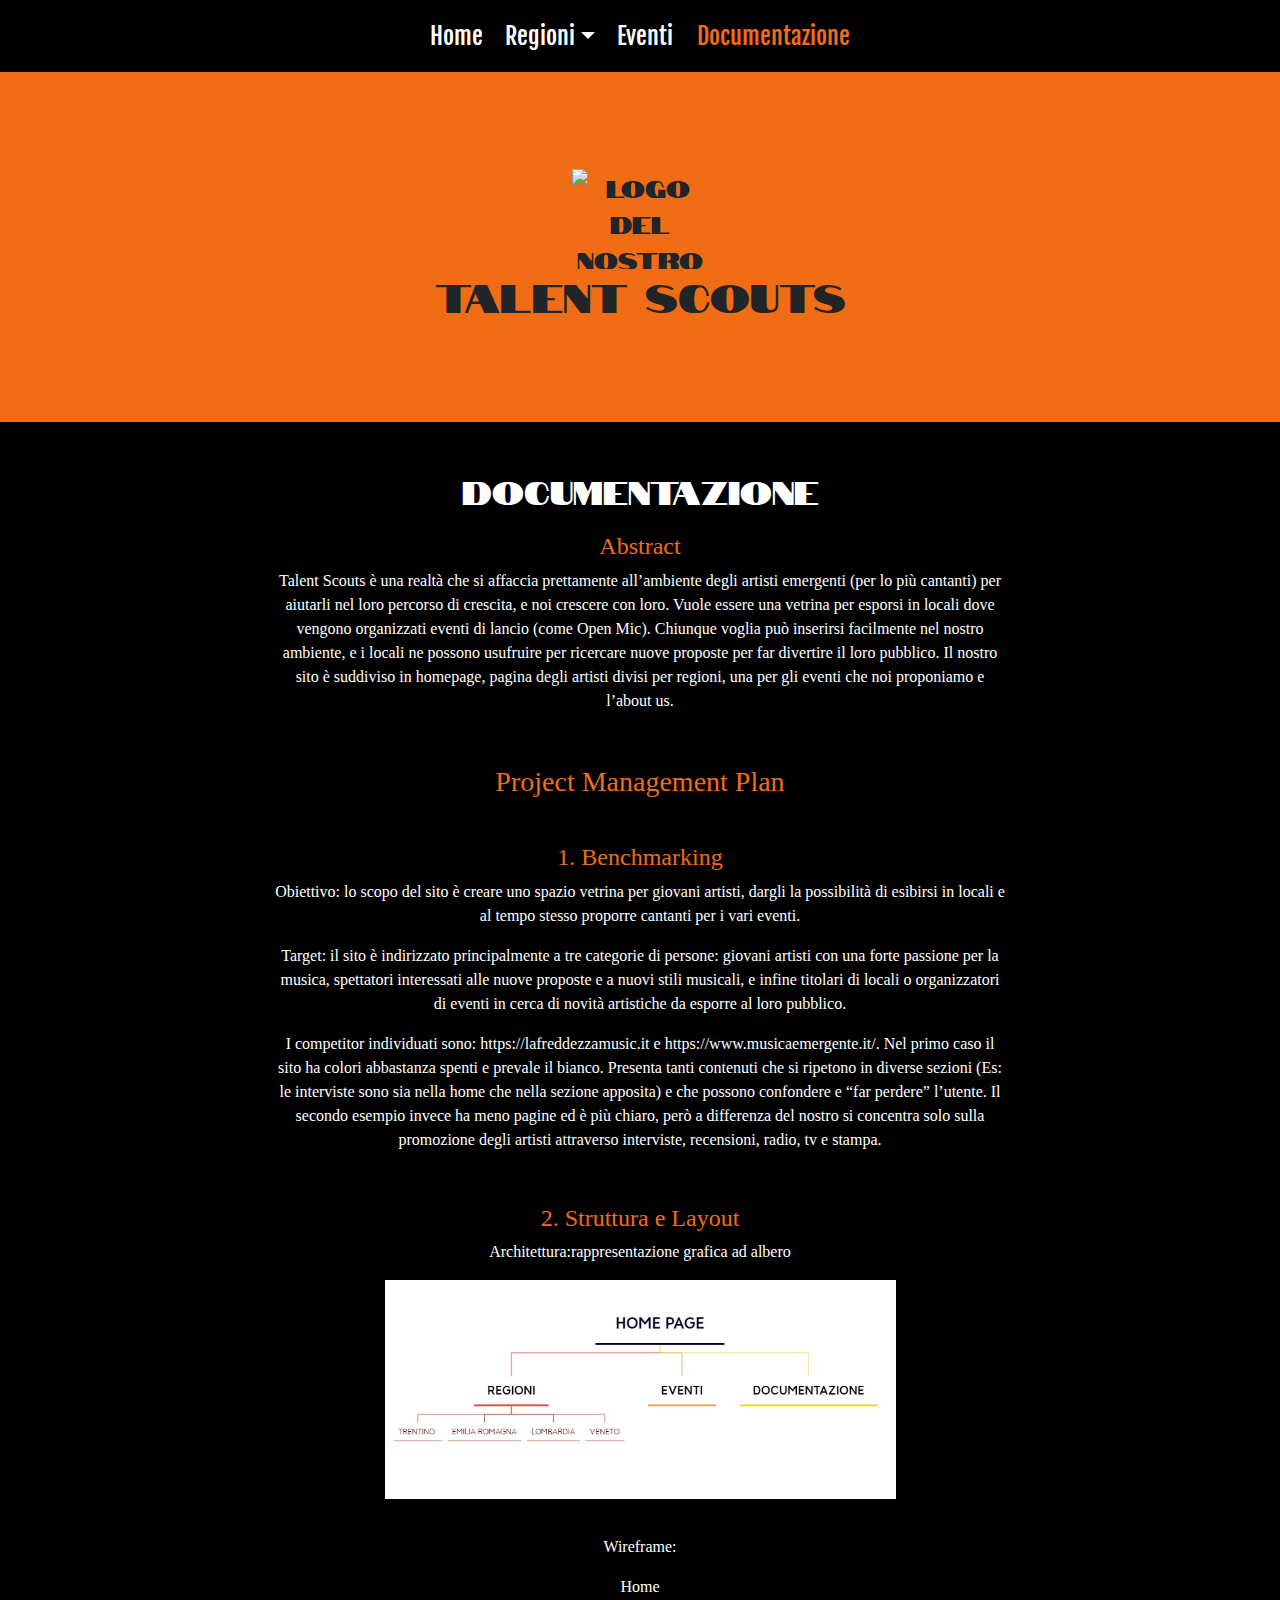
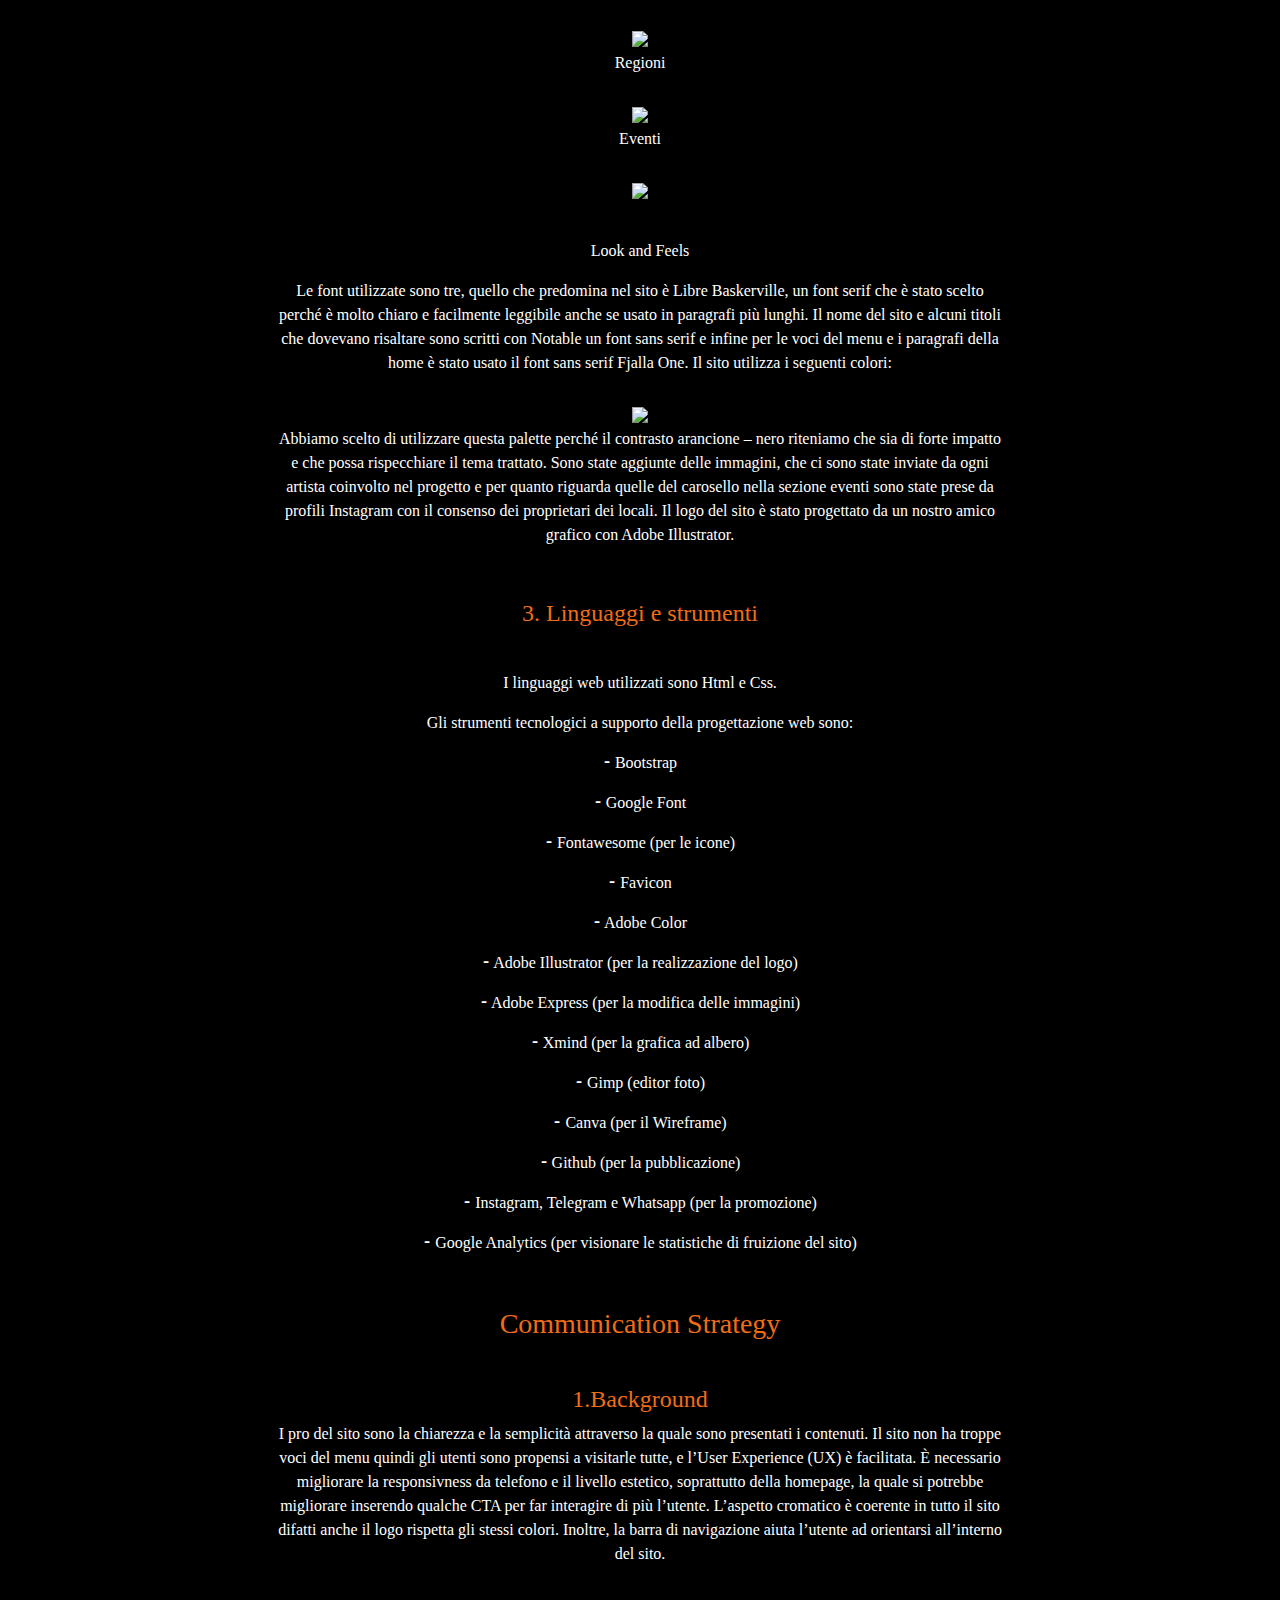
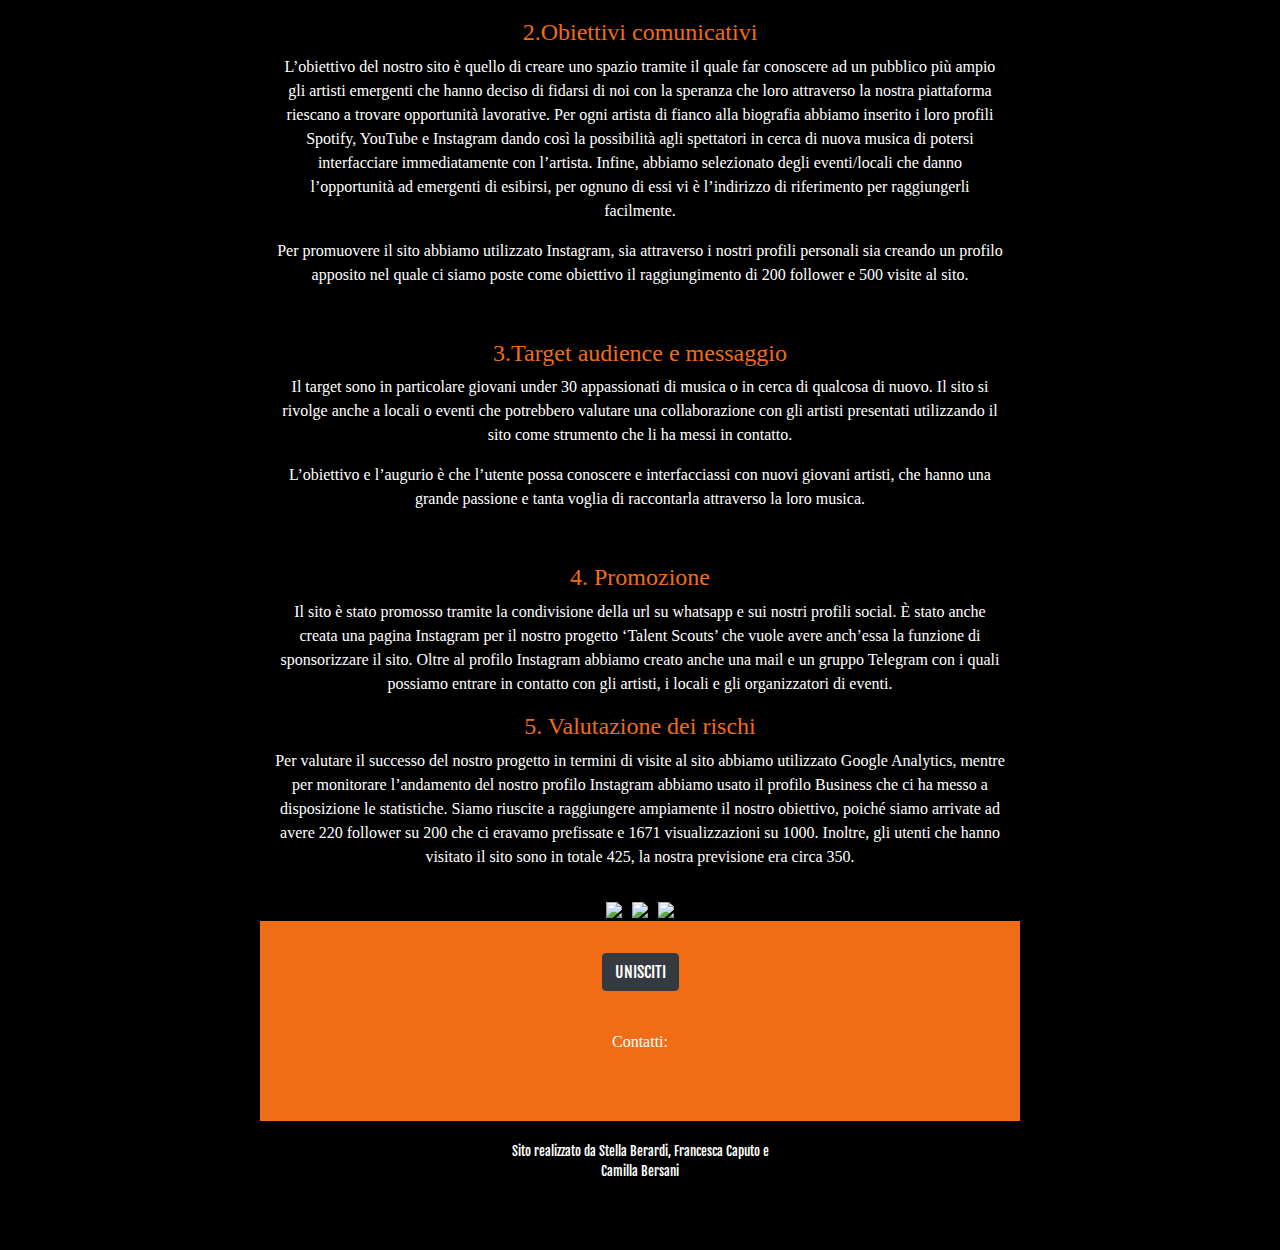
==== commit ba8401e7: "Update aboutus.html" ====
--- a/aboutus.html
+++ b/aboutus.html
@@ -140,6 +140,7 @@
         <p> ⁃	Adobe Illustrator (per la realizzazione del logo)</p>
         <p> ⁃	Adobe Express (per la modifica delle immagini)</p>
         <p> ⁃	Xmind (per la grafica ad albero)</p>
+        <p> ⁃	Gimp (editor foto)</p>
         <p> ⁃	Canva (per il Wireframe)</p>
         <p> ⁃	Github (per la pubblicazione)</p>
         <p> ⁃	Instagram, Telegram e Whatsapp (per la promozione) </p>
@@ -164,6 +165,8 @@
         <h4>5. Valutazione dei rischi</h4>
         <p> Per valutare il successo del nostro progetto in termini di visite al sito abbiamo utilizzato Google Analytics, mentre per monitorare l’andamento del nostro profilo Instagram abbiamo usato il profilo Business che ci ha messo a disposizione le statistiche. Siamo riuscite a raggiungere ampiamente il nostro obiettivo, poiché siamo arrivate ad avere 220 follower su 200 che ci eravamo prefissate e 1671 visualizzazioni su 1000. Inoltre, gli utenti che hanno visitato il sito sono in totale 425, la nostra previsione era circa 350.</p>
         <img id="visualizzazioni" src="imgs/visualizzazioni.JPG">
+        <img id="utenti" src="imgs/utenti.JPG">
+        <img id="follower" src="imgs/follower.JPG>
                                        
                         </div>
                     </div>
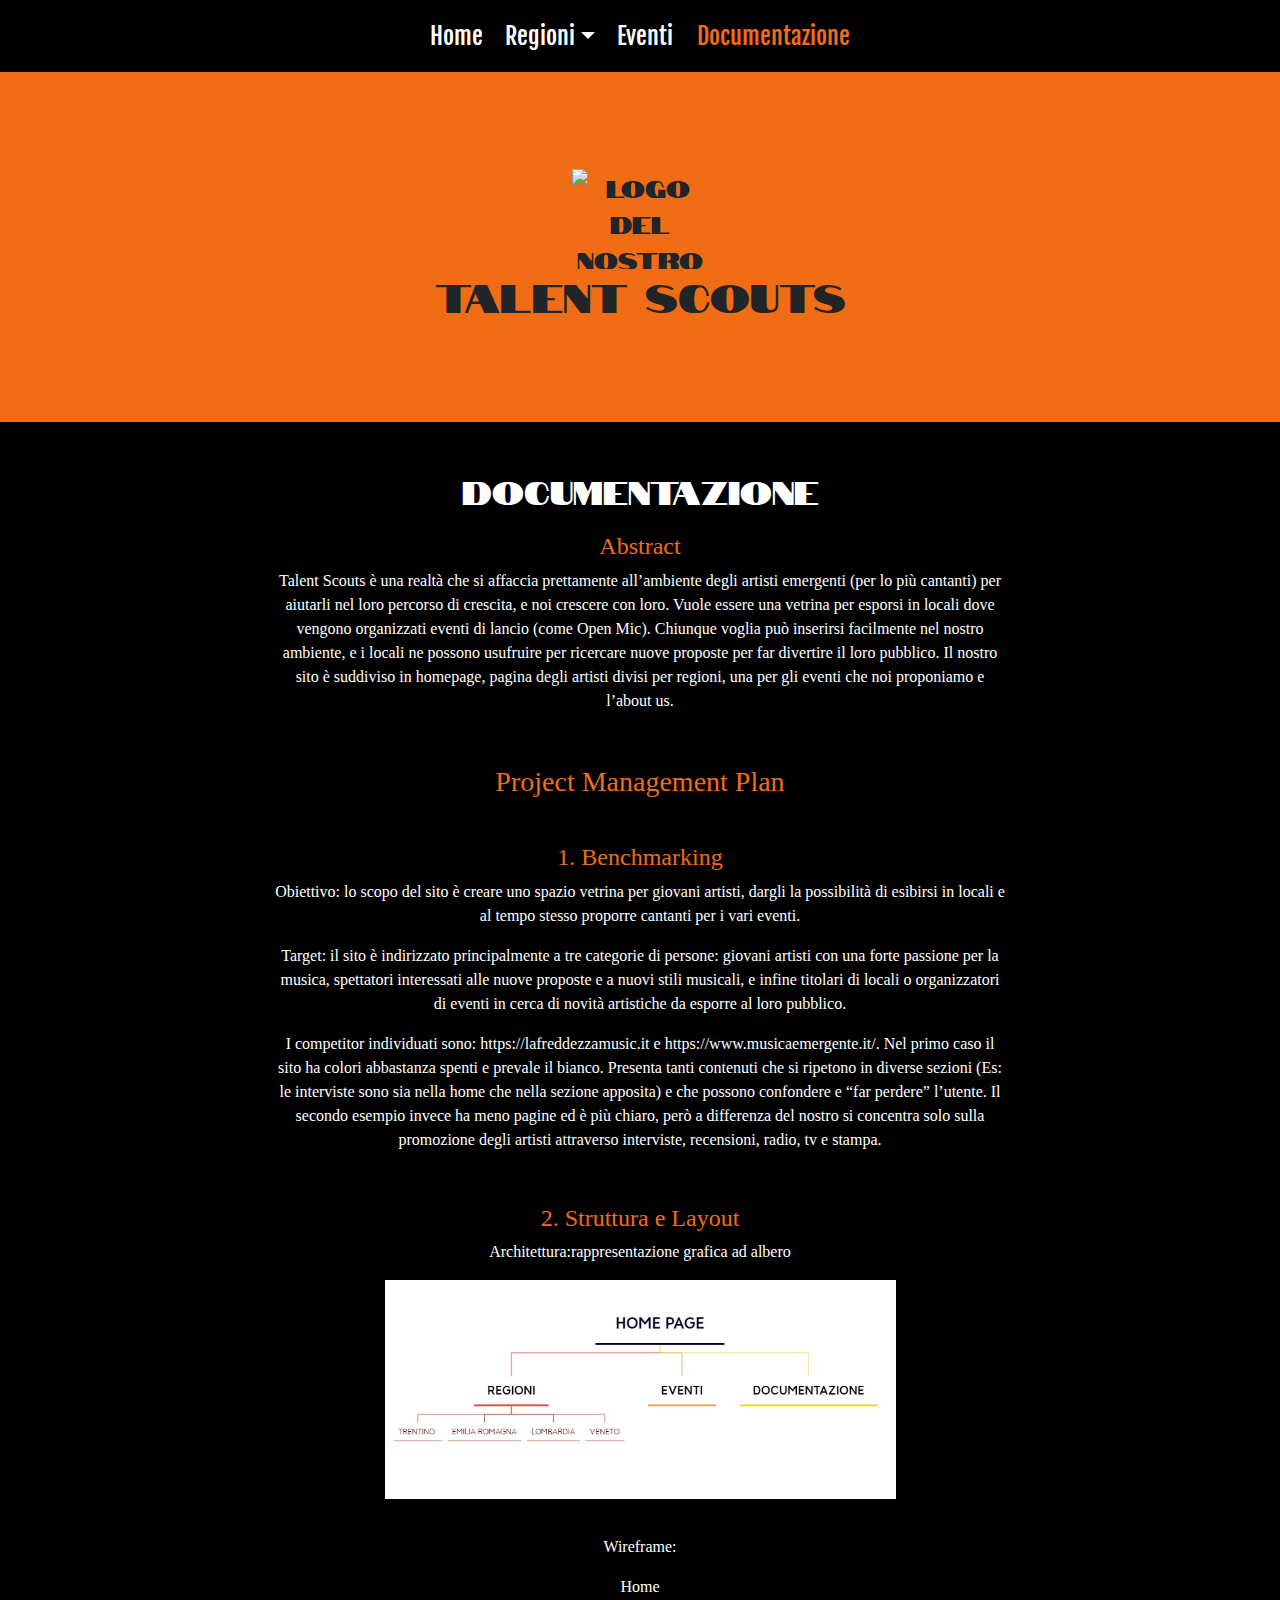
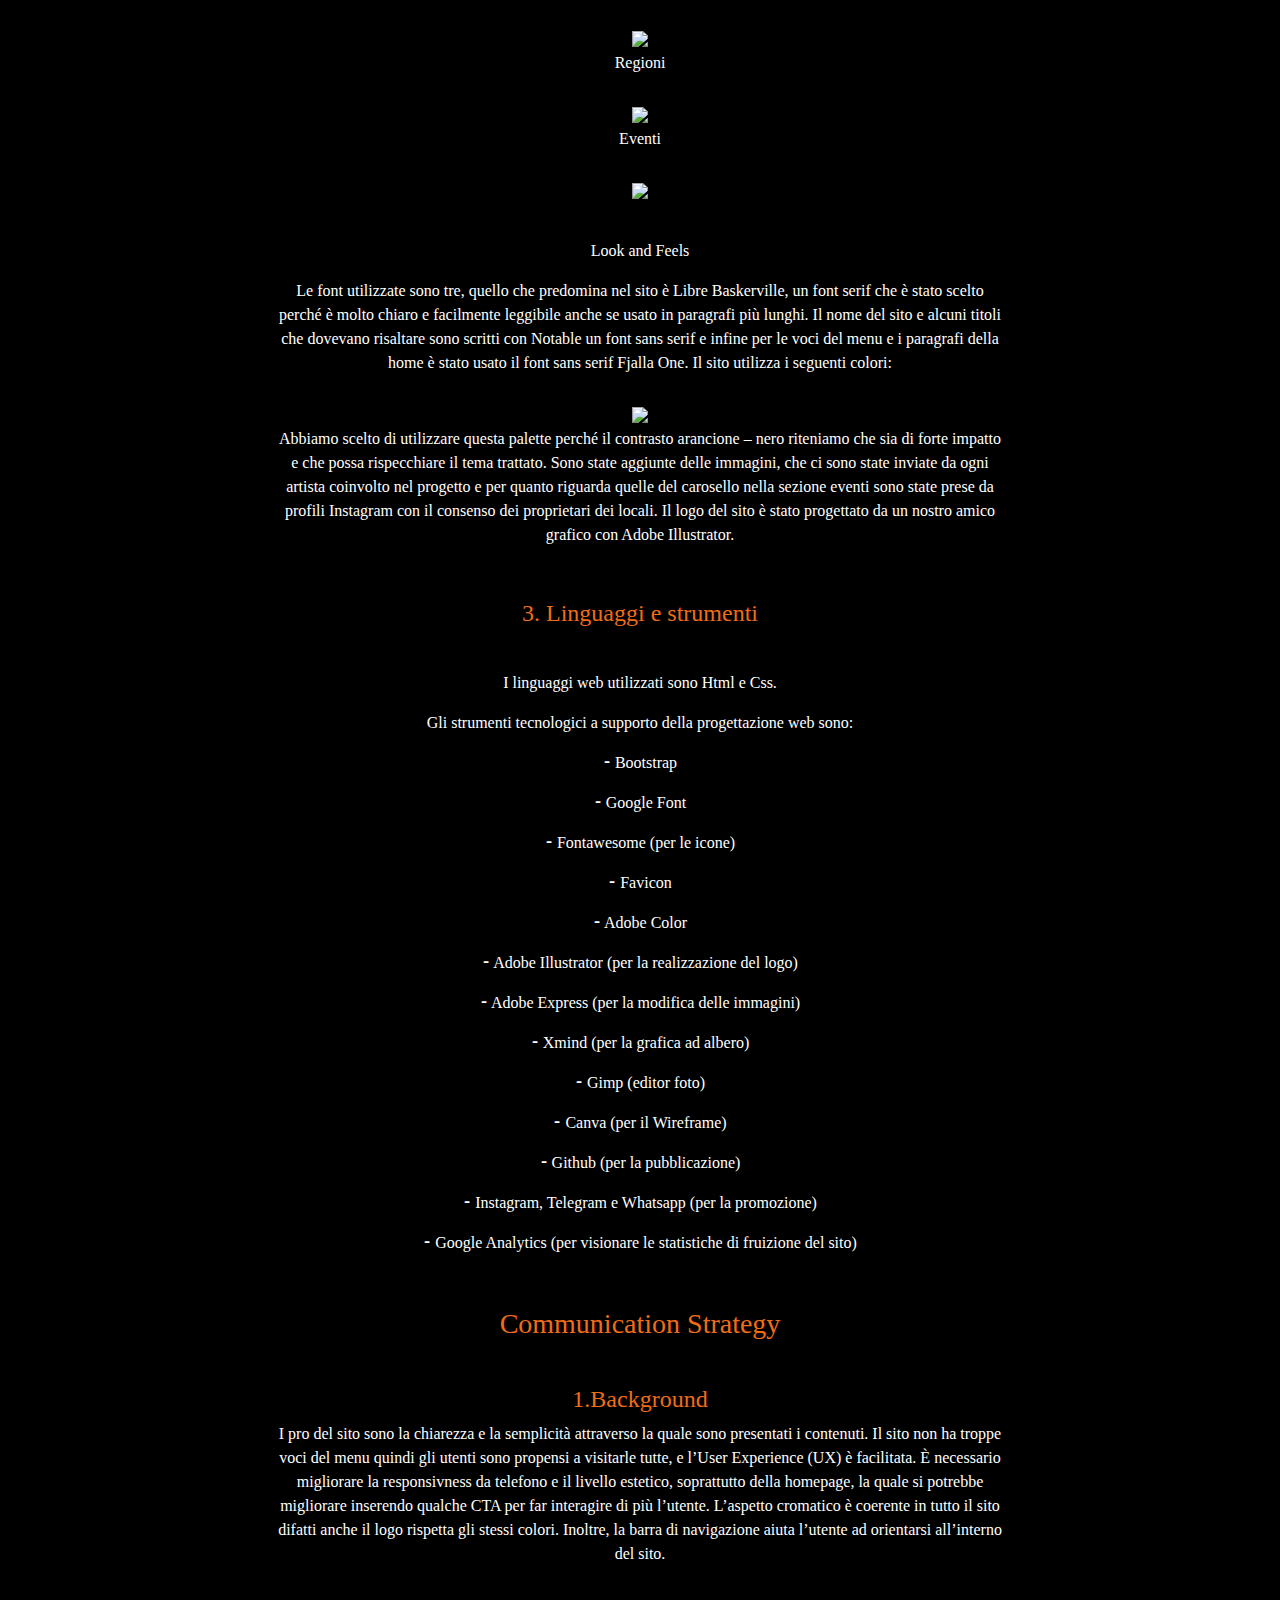
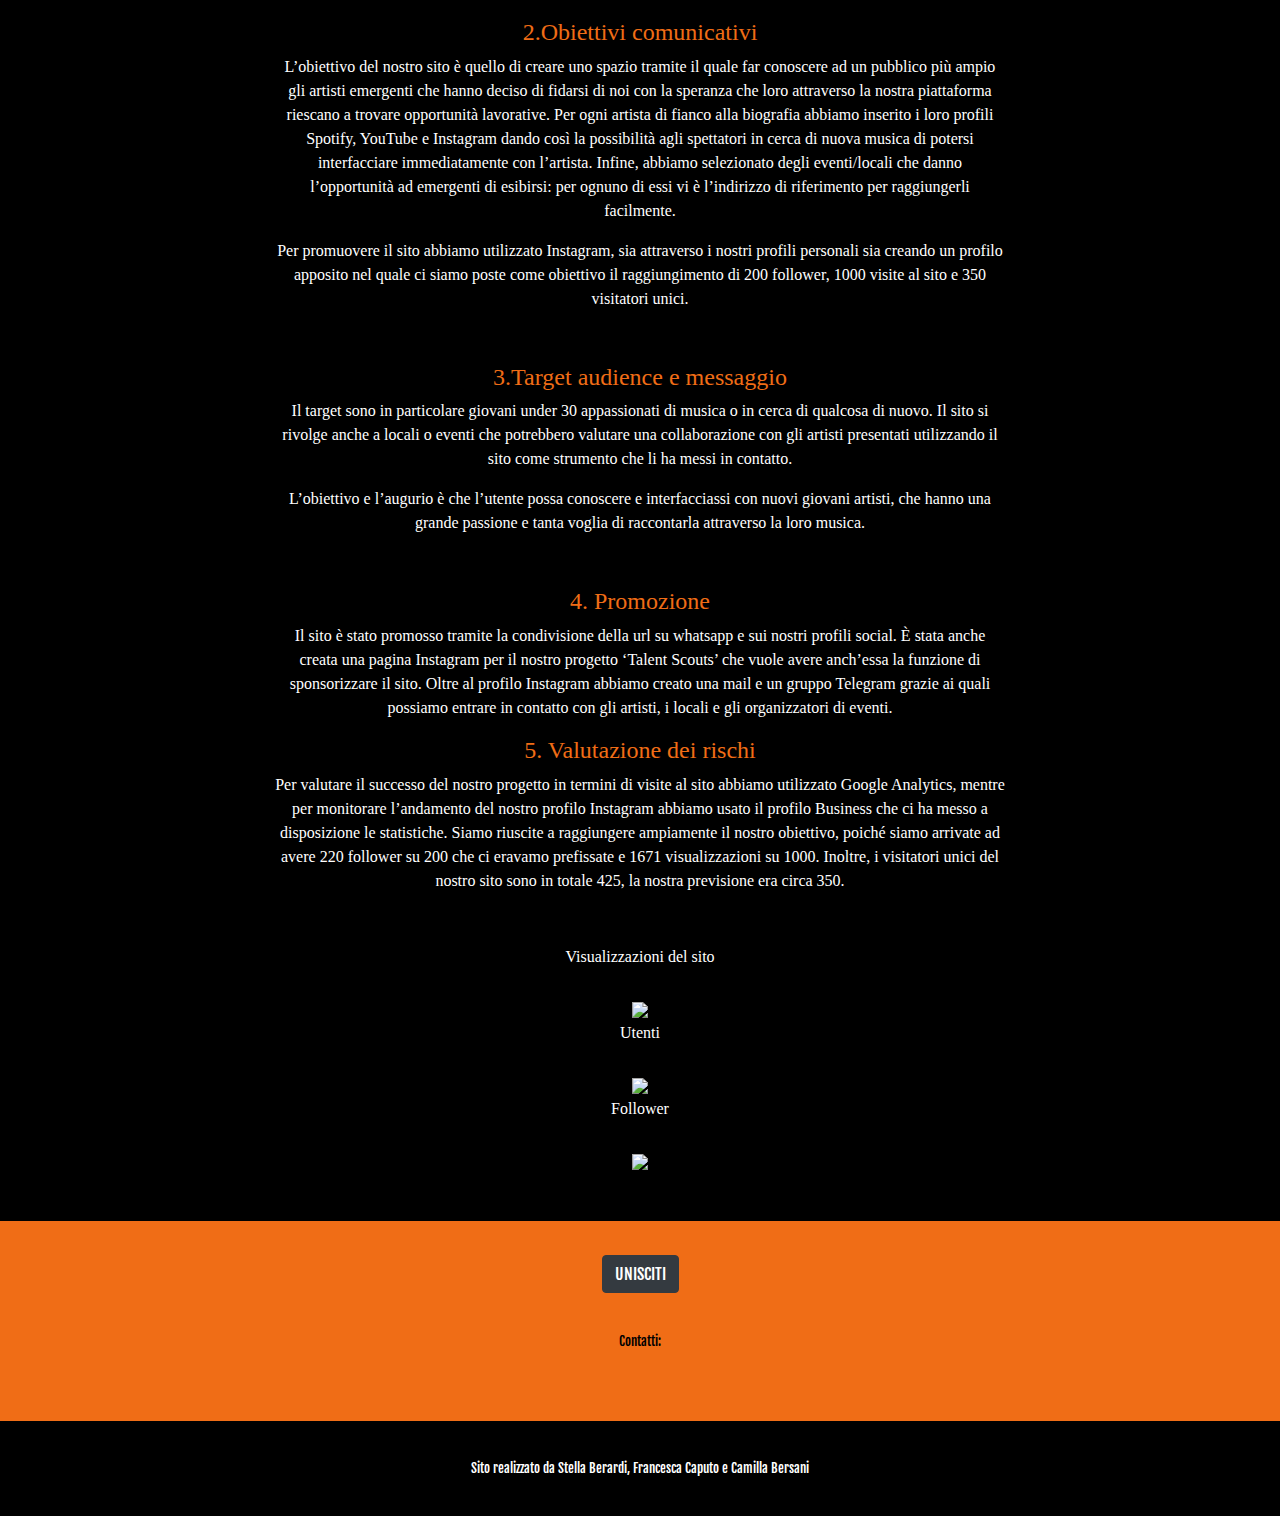
==== commit 3147d78c: "Update aboutus.html" ====
--- a/aboutus.html
+++ b/aboutus.html
@@ -153,21 +153,24 @@
             L’aspetto cromatico è coerente in tutto il sito difatti anche il logo rispetta gli stessi colori. Inoltre, la barra di navigazione aiuta l’utente ad orientarsi all’interno del sito. </p>
         <br>
         <h4>2.Obiettivi comunicativi</h4>
-        <p>L’obiettivo del nostro sito è quello di creare uno spazio tramite il quale far conoscere ad un pubblico più ampio gli artisti emergenti che hanno deciso di fidarsi di noi con la speranza che loro attraverso la nostra piattaforma riescano a trovare opportunità lavorative. Per ogni artista di fianco alla biografia abbiamo inserito i loro profili Spotify, YouTube e Instagram dando così la possibilità agli spettatori in cerca di nuova musica di potersi interfacciare immediatamente con l’artista. Infine, abbiamo selezionato degli eventi/locali che danno l’opportunità ad emergenti di esibirsi, per ognuno di essi vi è l’indirizzo di riferimento per raggiungerli facilmente. </p>
-        <p>Per promuovere il sito abbiamo utilizzato Instagram, sia attraverso i nostri profili personali sia creando un profilo apposito nel quale ci siamo poste come obiettivo il raggiungimento di 200 follower e 500 visite al sito. </p>
+        <p>L’obiettivo del nostro sito è quello di creare uno spazio tramite il quale far conoscere ad un pubblico più ampio gli artisti emergenti che hanno deciso di fidarsi di noi con la speranza che loro attraverso la nostra piattaforma riescano a trovare opportunità lavorative. Per ogni artista di fianco alla biografia abbiamo inserito i loro profili Spotify, YouTube e Instagram dando così la possibilità agli spettatori in cerca di nuova musica di potersi interfacciare immediatamente con l’artista. Infine, abbiamo selezionato degli eventi/locali che danno l’opportunità ad emergenti di esibirsi: per ognuno di essi vi è l’indirizzo di riferimento per raggiungerli facilmente. </p>
+        <p>Per promuovere il sito abbiamo utilizzato Instagram, sia attraverso i nostri profili personali sia creando un profilo apposito nel quale ci siamo poste come obiettivo il raggiungimento di 200 follower, 1000 visite al sito e 350 visitatori unici. </p>
         <br>
         <h4>3.Target audience e messaggio</h4>
         <p>Il target sono in particolare giovani under 30 appassionati di musica o in cerca di qualcosa di nuovo. Il sito si rivolge anche a locali o eventi che potrebbero valutare una collaborazione con gli artisti presentati utilizzando il sito come strumento che li ha messi in contatto.</p>
         <p>L’obiettivo e l’augurio è che l’utente possa conoscere e interfacciassi con nuovi giovani artisti, che hanno una grande passione e tanta voglia di raccontarla attraverso la loro musica. </p>
         <br>
         <h4>4. Promozione</h4>
-        <p>Il sito è stato promosso tramite la condivisione della url su whatsapp e sui nostri profili social. È stato anche creata una pagina Instagram per il nostro progetto ‘Talent Scouts’ che vuole avere anch’essa la funzione di sponsorizzare il sito. Oltre al profilo Instagram abbiamo creato anche una mail e un gruppo Telegram con i quali possiamo entrare in contatto con gli artisti, i locali e gli organizzatori di eventi.</p>
+        <p>Il sito è stato promosso tramite la condivisione della url su whatsapp e sui nostri profili social. È stata anche creata una pagina Instagram per il nostro progetto ‘Talent Scouts’ che vuole avere anch’essa la funzione di sponsorizzare il sito. Oltre al profilo Instagram abbiamo creato una mail e un gruppo Telegram grazie ai quali possiamo entrare in contatto con gli artisti, i locali e gli organizzatori di eventi.</p>
         <h4>5. Valutazione dei rischi</h4>
-        <p> Per valutare il successo del nostro progetto in termini di visite al sito abbiamo utilizzato Google Analytics, mentre per monitorare l’andamento del nostro profilo Instagram abbiamo usato il profilo Business che ci ha messo a disposizione le statistiche. Siamo riuscite a raggiungere ampiamente il nostro obiettivo, poiché siamo arrivate ad avere 220 follower su 200 che ci eravamo prefissate e 1671 visualizzazioni su 1000. Inoltre, gli utenti che hanno visitato il sito sono in totale 425, la nostra previsione era circa 350.</p>
+        <p> Per valutare il successo del nostro progetto in termini di visite al sito abbiamo utilizzato Google Analytics, mentre per monitorare l’andamento del nostro profilo Instagram abbiamo usato il profilo Business che ci ha messo a disposizione le statistiche. Siamo riuscite a raggiungere ampiamente il nostro obiettivo, poiché siamo arrivate ad avere 220 follower su 200 che ci eravamo prefissate e 1671 visualizzazioni su 1000. Inoltre, i visitatori unici del nostro sito sono in totale 425, la nostra previsione era circa 350.</p>
+        <br>
+        <p> Visualizzazioni del sito </p>
         <img id="visualizzazioni" src="imgs/visualizzazioni.JPG">
+        <p> Utenti </p>
         <img id="utenti" src="imgs/utenti.JPG">
-        <img id="follower" src="imgs/follower.JPG>
-                                       
+        <p> Follower </p>
+        <img id="follower" src="imgs/follower.JPG">            
                         </div>
                     </div>
                 </div>
--- a/css/style.css
+++ b/css/style.css
@@ -31,11 +31,14 @@
   width: auto;
 }
 #spotifyplaylist {height: auto; width: 20%;}
-#palette {height:auto; width:30%;}
+#palette {height:auto; width: 50%;}
 #struttura {height: auto; width: 70%;}
 #strutturahome {height: auto; width: 50%;}
 #strutturaregioni {height: auto; width: 50%;}
 #strutturaeventi{height: auto; width: 50%;}
+#visualizzazioni {height: auto; width: 50%;}
+#utenti {height: auto; width: 50%;}
+#follower {height: auto; width: 50%;}
 #navbarDropdown {
   color: #ffffff;
 }
@@ -225,6 +228,24 @@
     object-fit: contain;
     object-position: center;
   }
+  #visualizzazioni {
+    width: 100%;
+    height: 250px;
+    object-fit: contain;
+    object-position: center;
+  }
+  #utenti{
+    width: 100%;
+    height: 250px;
+    object-fit: contain;
+    object-position: center;
+  }
+  #follower{
+    width: 100%;
+    height: 350px;
+    object-fit: contain;
+    object-position: center;
+  }
   .lista-artisti {
     margin-bottom: 85px;
   }
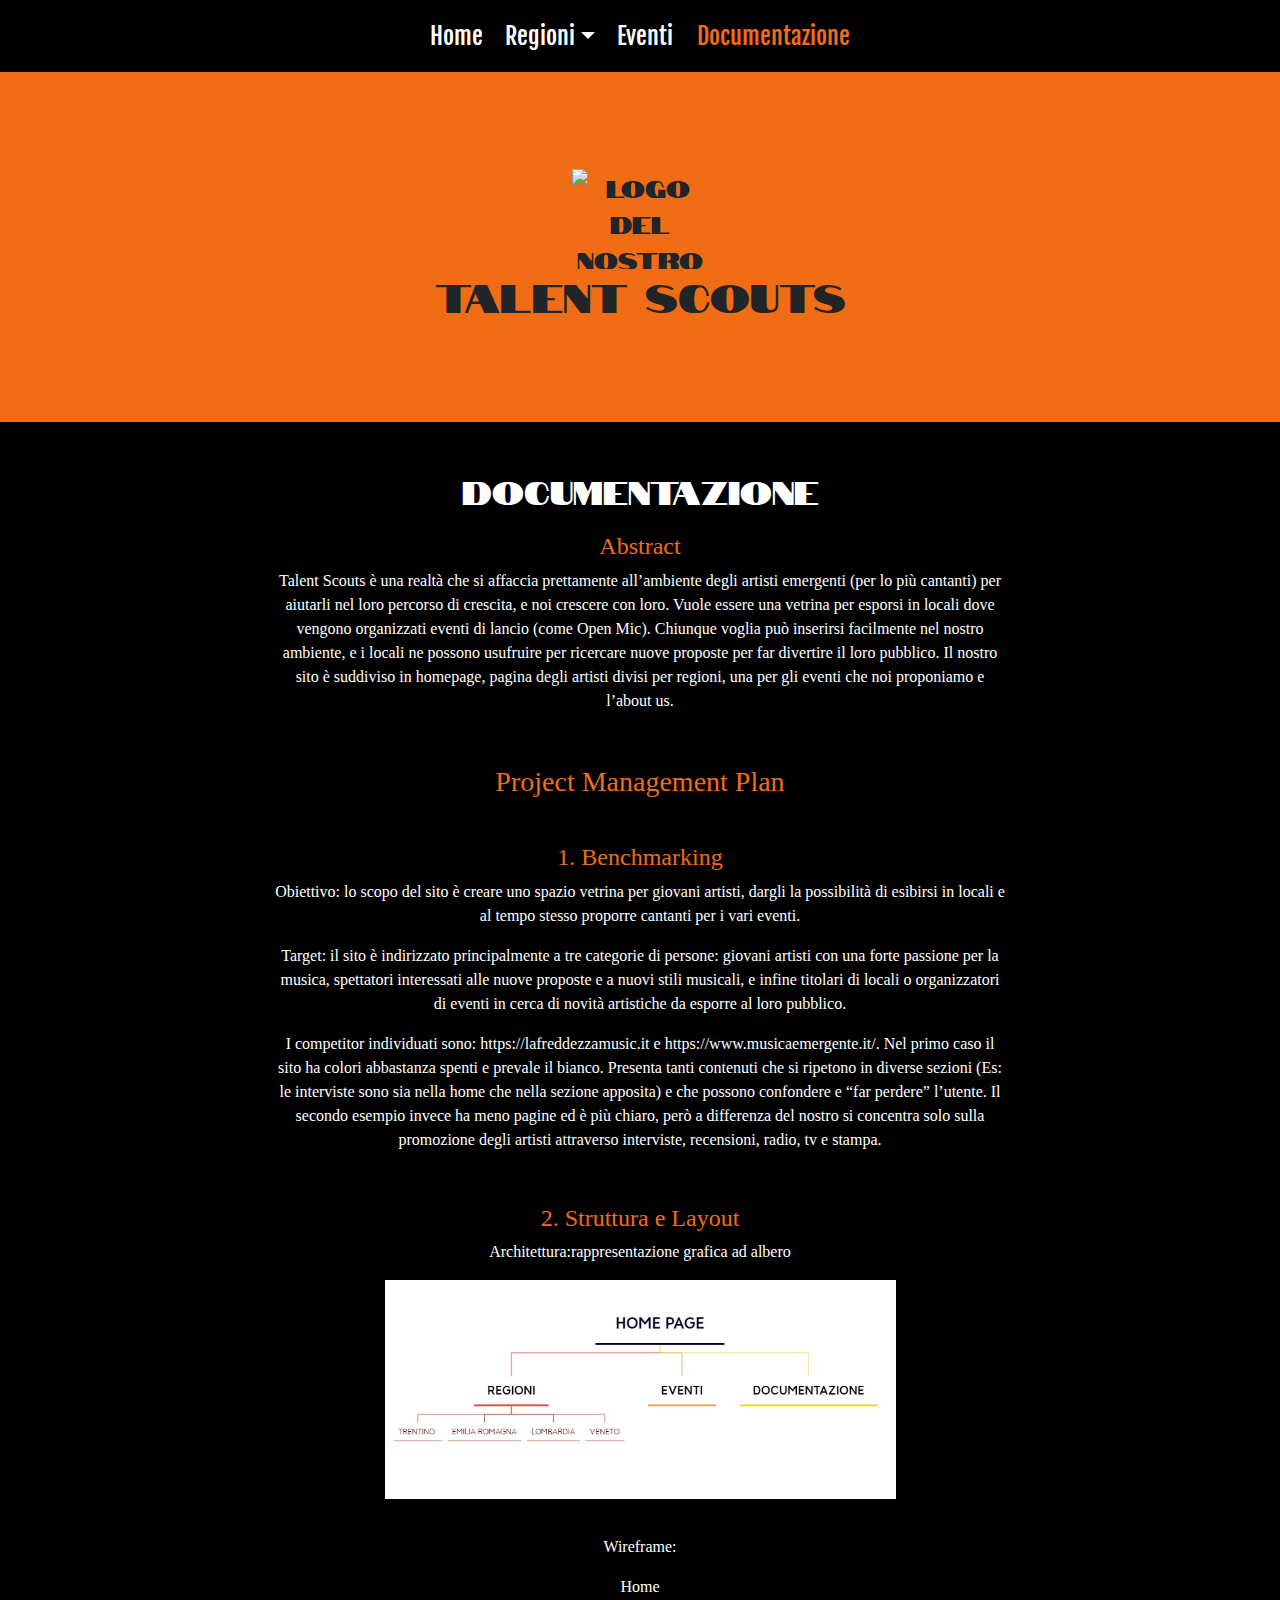
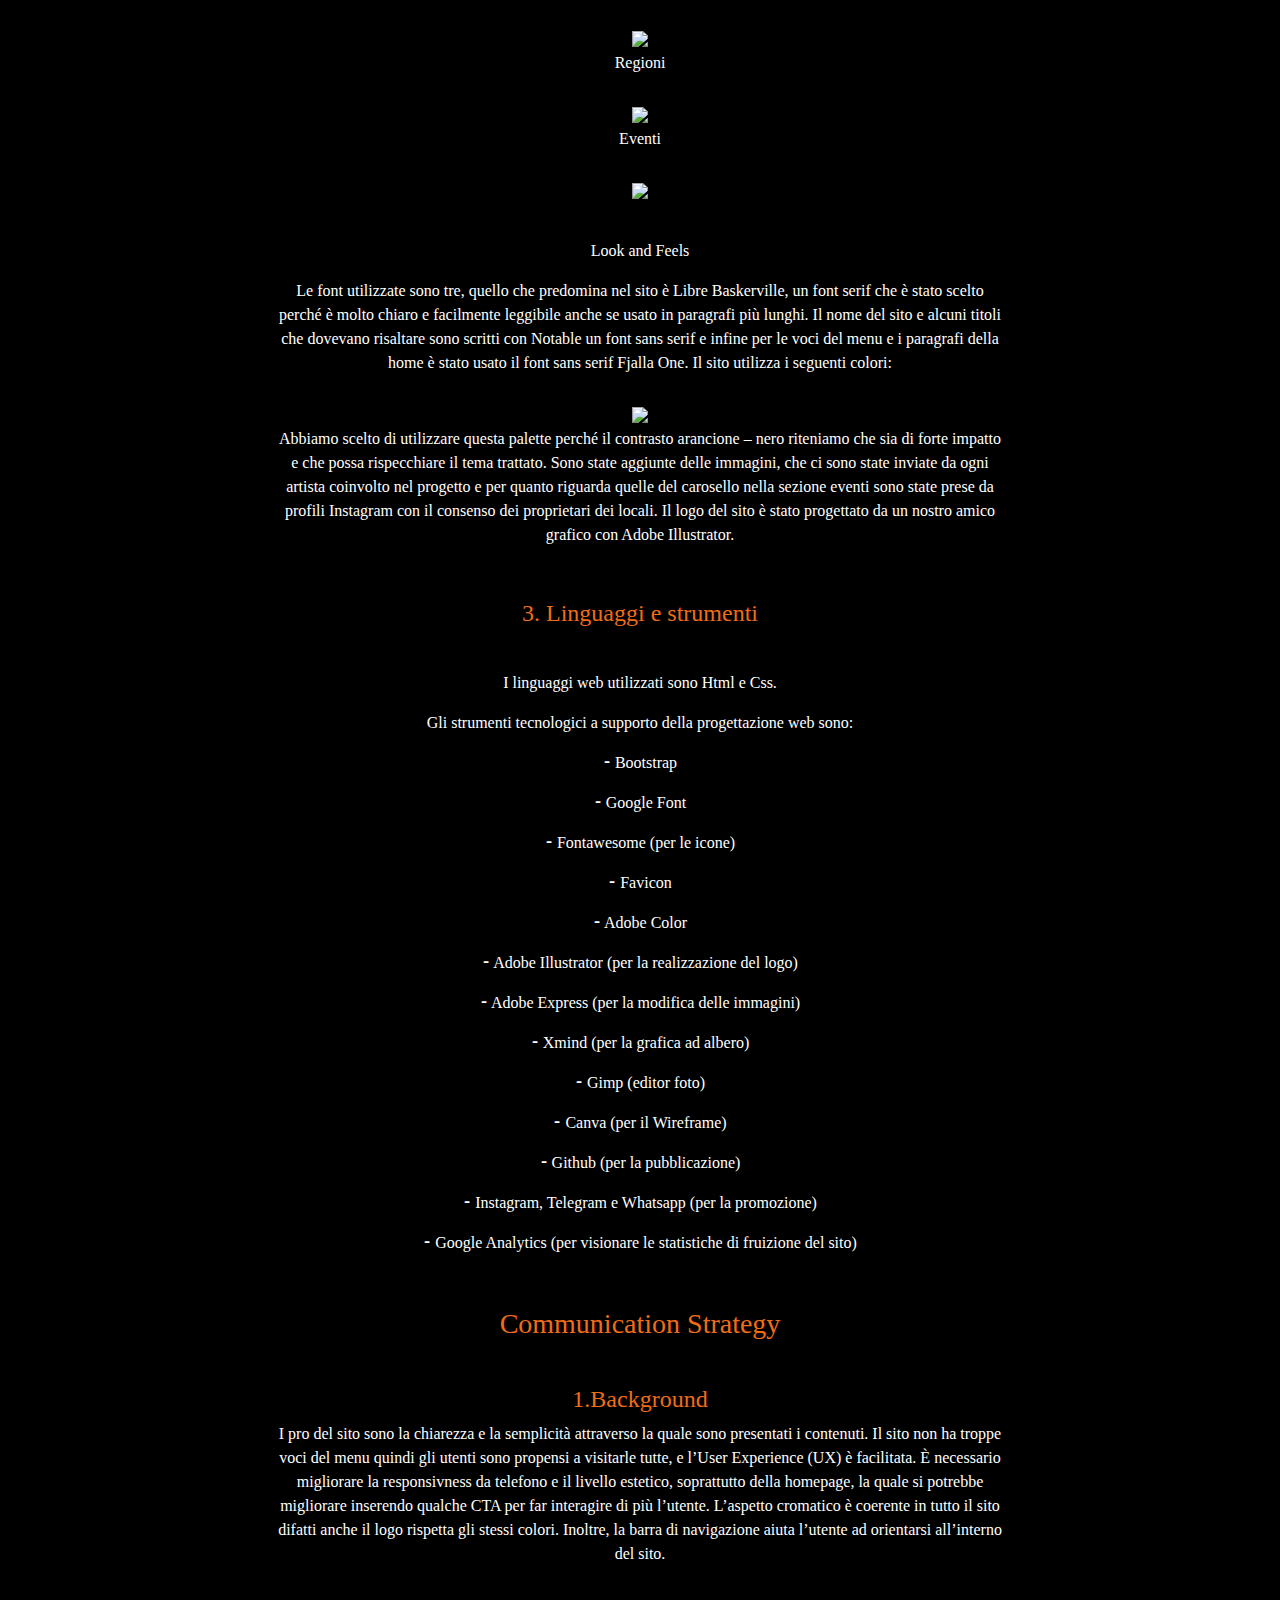
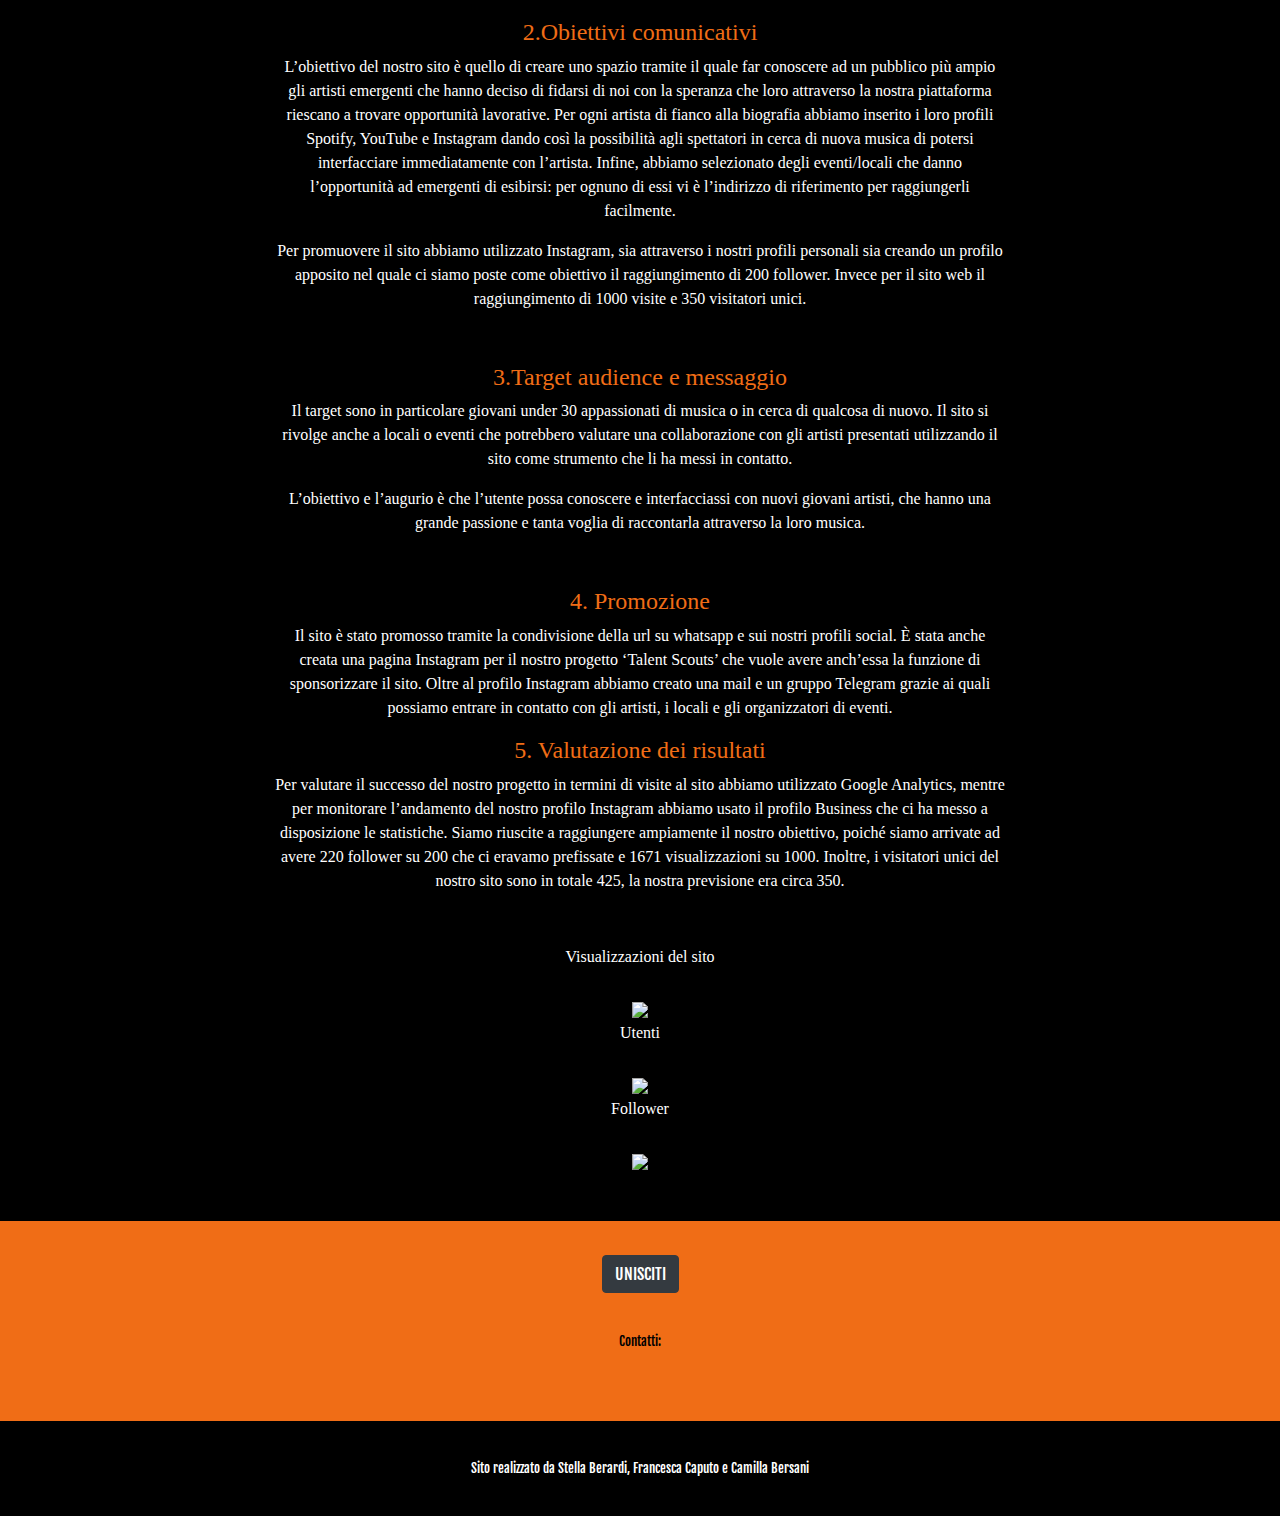
==== commit b8d6ab22: "Update aboutus.html" ====
--- a/aboutus.html
+++ b/aboutus.html
@@ -154,7 +154,7 @@
         <br>
         <h4>2.Obiettivi comunicativi</h4>
         <p>L’obiettivo del nostro sito è quello di creare uno spazio tramite il quale far conoscere ad un pubblico più ampio gli artisti emergenti che hanno deciso di fidarsi di noi con la speranza che loro attraverso la nostra piattaforma riescano a trovare opportunità lavorative. Per ogni artista di fianco alla biografia abbiamo inserito i loro profili Spotify, YouTube e Instagram dando così la possibilità agli spettatori in cerca di nuova musica di potersi interfacciare immediatamente con l’artista. Infine, abbiamo selezionato degli eventi/locali che danno l’opportunità ad emergenti di esibirsi: per ognuno di essi vi è l’indirizzo di riferimento per raggiungerli facilmente. </p>
-        <p>Per promuovere il sito abbiamo utilizzato Instagram, sia attraverso i nostri profili personali sia creando un profilo apposito nel quale ci siamo poste come obiettivo il raggiungimento di 200 follower, 1000 visite al sito e 350 visitatori unici. </p>
+        <p>Per promuovere il sito abbiamo utilizzato Instagram, sia attraverso i nostri profili personali sia creando un profilo apposito nel quale ci siamo poste come obiettivo il raggiungimento di 200 follower. Invece per il sito web il raggiungimento di 1000 visite e 350 visitatori unici. </p>
         <br>
         <h4>3.Target audience e messaggio</h4>
         <p>Il target sono in particolare giovani under 30 appassionati di musica o in cerca di qualcosa di nuovo. Il sito si rivolge anche a locali o eventi che potrebbero valutare una collaborazione con gli artisti presentati utilizzando il sito come strumento che li ha messi in contatto.</p>
@@ -162,7 +162,7 @@
         <br>
         <h4>4. Promozione</h4>
         <p>Il sito è stato promosso tramite la condivisione della url su whatsapp e sui nostri profili social. È stata anche creata una pagina Instagram per il nostro progetto ‘Talent Scouts’ che vuole avere anch’essa la funzione di sponsorizzare il sito. Oltre al profilo Instagram abbiamo creato una mail e un gruppo Telegram grazie ai quali possiamo entrare in contatto con gli artisti, i locali e gli organizzatori di eventi.</p>
-        <h4>5. Valutazione dei rischi</h4>
+        <h4>5. Valutazione dei risultati</h4>
         <p> Per valutare il successo del nostro progetto in termini di visite al sito abbiamo utilizzato Google Analytics, mentre per monitorare l’andamento del nostro profilo Instagram abbiamo usato il profilo Business che ci ha messo a disposizione le statistiche. Siamo riuscite a raggiungere ampiamente il nostro obiettivo, poiché siamo arrivate ad avere 220 follower su 200 che ci eravamo prefissate e 1671 visualizzazioni su 1000. Inoltre, i visitatori unici del nostro sito sono in totale 425, la nostra previsione era circa 350.</p>
         <br>
         <p> Visualizzazioni del sito </p>
